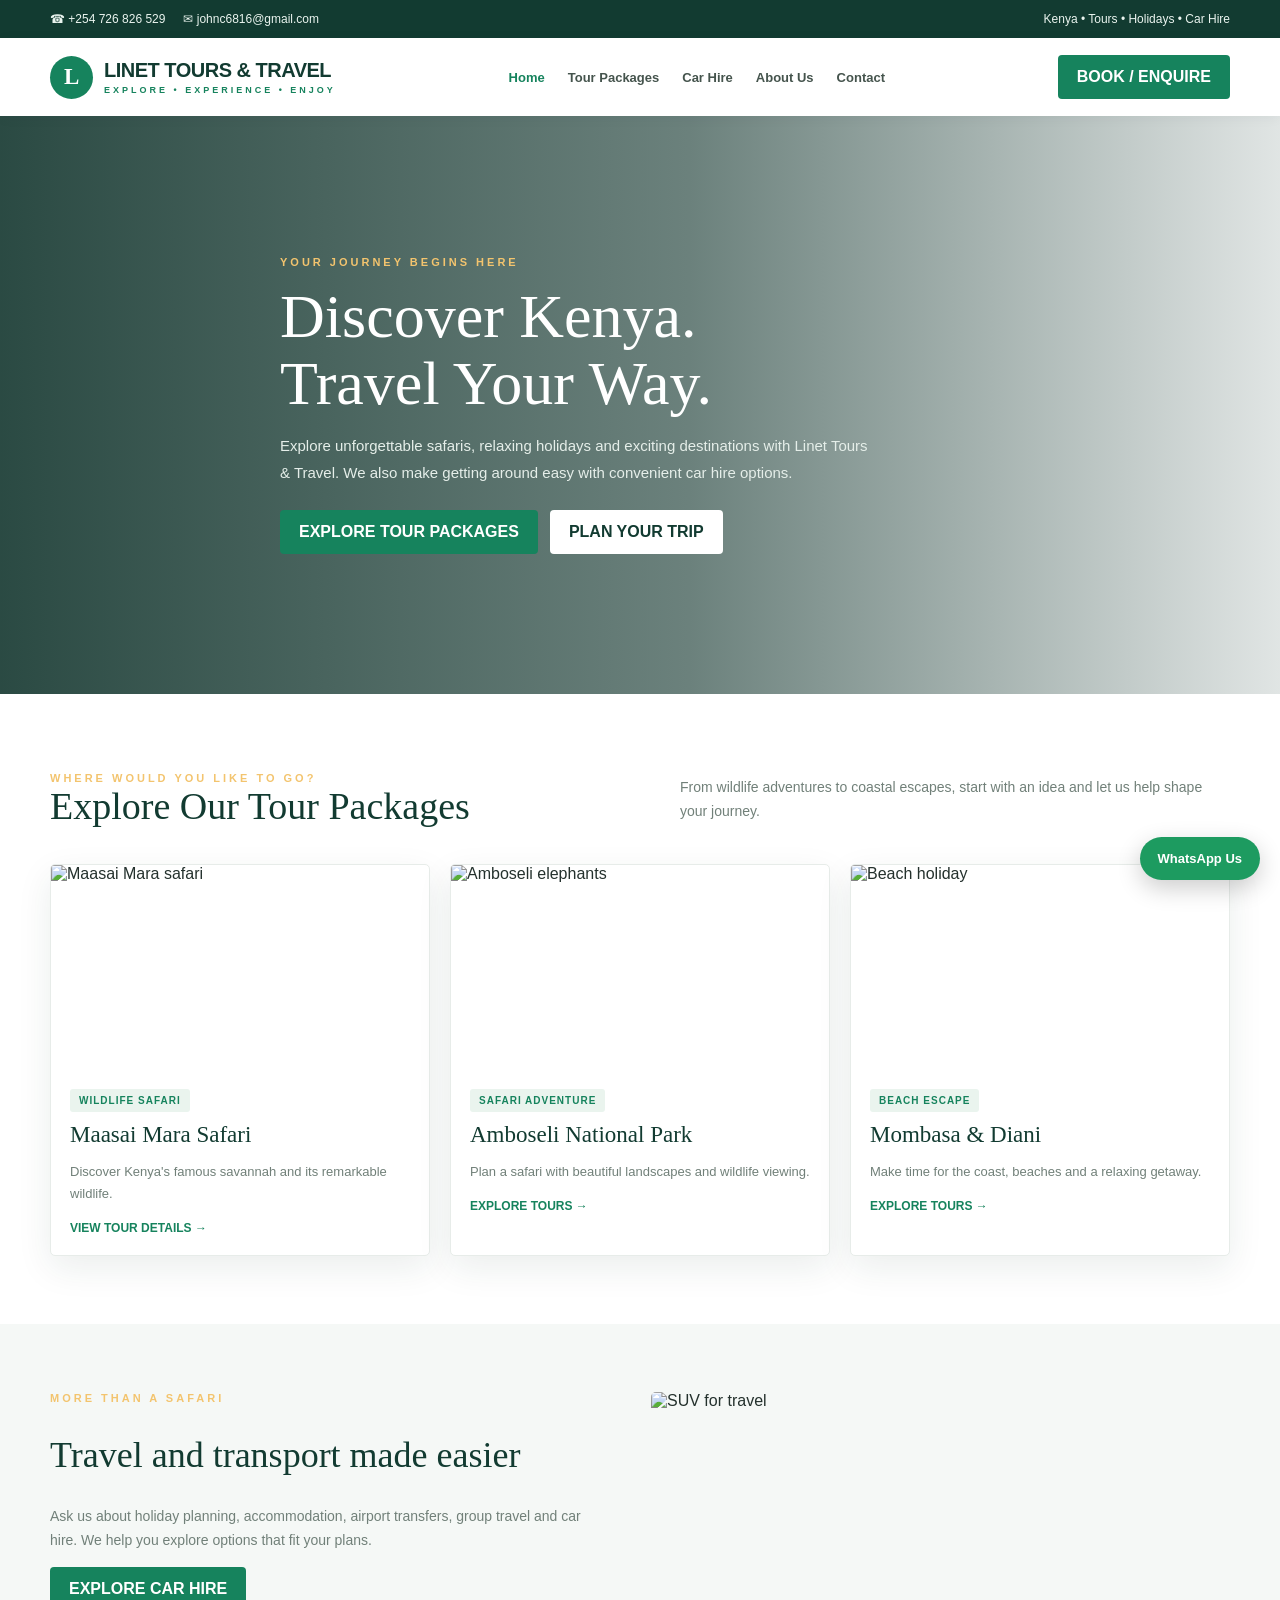
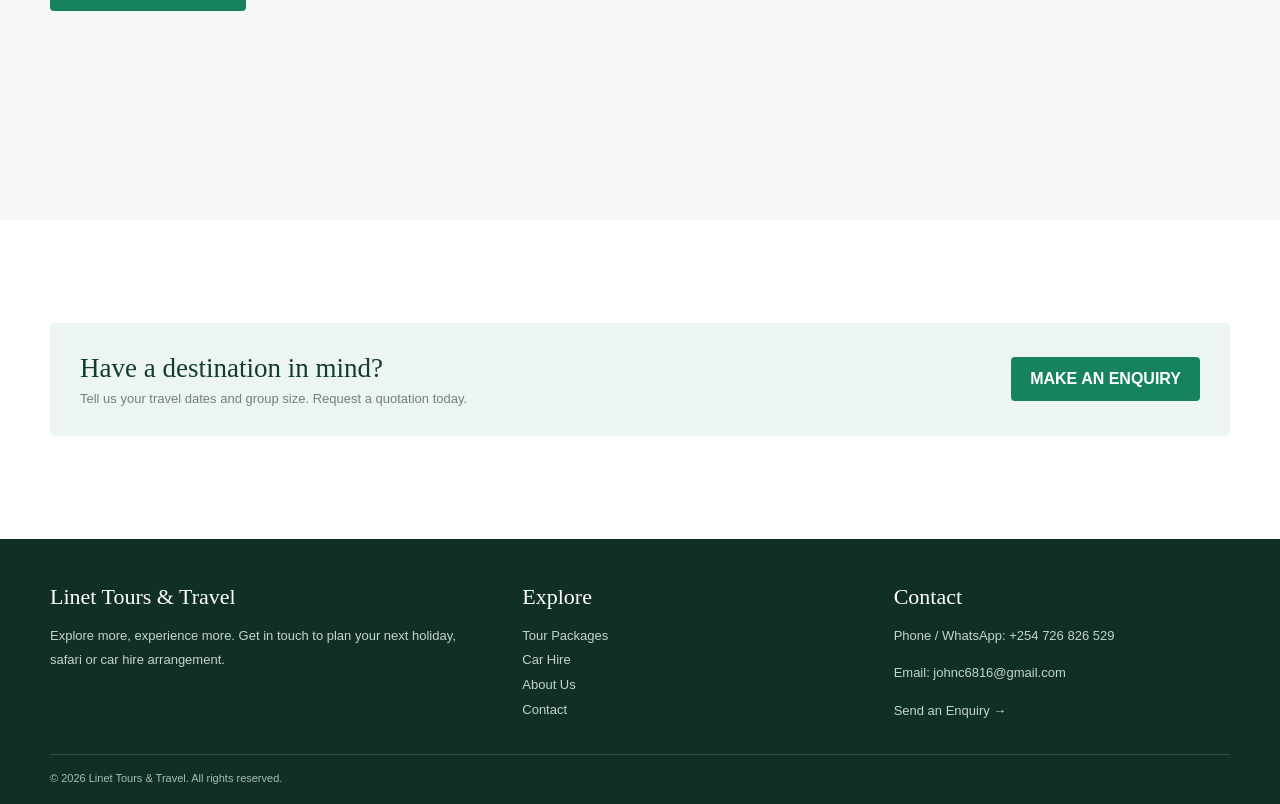
==== index.html @ 682acbaa "Upload" ====
<!doctype html><html lang="en"><head><meta charset="utf-8"><meta name="viewport" content="width=device-width,initial-scale=1"><meta name="description" content="Home | Linet Tours & Travel"><title>Home | Linet Tours & Travel</title><link rel="stylesheet" href="styles.css"></head><body>
<div class="topbar"><div class="wrap topinner"><div><span>☎ +254 726 826 529</span><span>✉ johnc6816@gmail.com</span></div><div>Kenya • Tours • Holidays • Car Hire</div></div></div>
<header><div class="wrap nav"><a class="brand" href="index.html"><span class="logo">L</span><span>LINET TOURS & TRAVEL<small>EXPLORE • EXPERIENCE • ENJOY</small></span></a>
<nav class="links"><a class="active" href="index.html">Home</a><a class="" href="tours.html">Tour Packages</a><a class="" href="car-hire.html">Car Hire</a><a class="" href="about.html">About Us</a><a class="" href="contact.html">Contact</a></nav>
<a class="navbtn" href="contact.html#booking">BOOK / ENQUIRE</a><button class="menu" aria-label="Open menu">☰</button></div></header>
<main><section class="hero"><div class="wrap hero-content"><div class="eyebrow">Your journey begins here</div><h1>Discover Kenya.<br>Travel Your Way.</h1><p>Explore unforgettable safaris, relaxing holidays and exciting destinations with Linet Tours & Travel. We also make getting around easy with convenient car hire options.</p><div class="hero-actions"><a class="btn" href="tours.html">EXPLORE TOUR PACKAGES</a><a class="btn alt" href="contact.html#booking">PLAN YOUR TRIP</a></div></div></section>
<section><div class="wrap"><div class="section-head"><div><div class="eyebrow">Where would you like to go?</div><h2>Explore Our Tour Packages</h2></div><p>From wildlife adventures to coastal escapes, start with an idea and let us help shape your journey.</p></div><div class="grid3">
<article class="card"><img src="https://images.unsplash.com/photo-1516426122078-c23e76319801?auto=format&fit=crop&w=900&q=80" alt="Maasai Mara safari"><div class="cardbody"><span class="smalltag">Wildlife safari</span><h3>Maasai Mara Safari</h3><p>Discover Kenya's famous savannah and its remarkable wildlife.</p><a class="read" href="masai-mara.html">VIEW TOUR DETAILS →</a></div></article>
<article class="card"><img src="https://images.unsplash.com/photo-1549366021-9f761d450615?auto=format&fit=crop&w=900&q=80" alt="Amboseli elephants"><div class="cardbody"><span class="smalltag">Safari adventure</span><h3>Amboseli National Park</h3><p>Plan a safari with beautiful landscapes and wildlife viewing.</p><a class="read" href="tours.html">EXPLORE TOURS →</a></div></article>
<article class="card"><img src="https://images.unsplash.com/photo-1518837695005-2083093ee35b?auto=format&fit=crop&w=900&q=80" alt="Beach holiday"><div class="cardbody"><span class="smalltag">Beach escape</span><h3>Mombasa & Diani</h3><p>Make time for the coast, beaches and a relaxing getaway.</p><a class="read" href="tours.html">EXPLORE TOURS →</a></div></article></div></div></section>
<section style="background:#f5f8f6"><div class="wrap grid2"><div><div class="eyebrow">More than a safari</div><h2 style="font:500 36px Georgia;color:#123b31">Travel and transport made easier</h2><p class="muted">Ask us about holiday planning, accommodation, airport transfers, group travel and car hire. We help you explore options that fit your plans.</p><a class="btn" href="car-hire.html">EXPLORE CAR HIRE</a></div><img class="feature" src="https://images.unsplash.com/photo-1519641471654-76ce0107ad1b?auto=format&fit=crop&w=1000&q=80" alt="SUV for travel"></div></section>
<section><div class="wrap"><div class="cta"><div><h2>Have a destination in mind?</h2><p>Tell us your travel dates and group size. Request a quotation today.</p></div><a class="btn" href="contact.html#booking">MAKE AN ENQUIRY</a></div></div></section></main>
<footer><div class="wrap"><div class="footgrid"><div><h3>Linet Tours & Travel</h3><p>Explore more, experience more. Get in touch to plan your next holiday, safari or car hire arrangement.</p></div><div><h3>Explore</h3><a href="tours.html">Tour Packages</a><a href="car-hire.html">Car Hire</a><a href="about.html">About Us</a><a href="contact.html">Contact</a></div><div><h3>Contact</h3><p>Phone / WhatsApp: +254 726 826 529</p><p>Email: johnc6816@gmail.com</p><a href="contact.html#booking">Send an Enquiry →</a></div></div><div class="copyright">© <span data-year></span> Linet Tours & Travel. All rights reserved.</div></div></footer><a class="whatsapp" href="https://wa.me/254726826529" target="_blank" rel="noopener">WhatsApp Us</a><script src="script.js"></script></body></html>
---- styles.css ----
:root{--green:#16835d;--deep:#123b31;--gold:#e8a83e;--ink:#24312d;--muted:#718079;--line:#e7ece9;--soft:#f5f8f6;--shadow:0 12px 35px #19392b16}
*{box-sizing:border-box}html{scroll-behavior:smooth}body{margin:0;color:var(--ink);font-family:Arial,Helvetica,sans-serif;background:#fff}a{color:inherit;text-decoration:none}button,input,select,textarea{font:inherit}.wrap{width:min(1180px,94%);margin:auto}
.topbar{background:#123b31;color:#eaf4ef;font-size:12px}.topinner{min-height:38px;display:flex;align-items:center;justify-content:space-between;gap:16px;flex-wrap:wrap}.topinner span{margin-right:18px}
header{background:#fff;position:sticky;top:0;z-index:30;box-shadow:0 2px 12px #102b3f0c}.nav{height:78px;display:flex;align-items:center;justify-content:space-between;gap:22px}.brand{display:flex;align-items:center;gap:11px;font-size:20px;font-weight:900;color:var(--deep);letter-spacing:-.5px}.logo{width:43px;height:43px;border-radius:50%;display:grid;place-items:center;background:var(--green);color:#fff;font-family:Georgia,serif;font-size:23px}.brand small{display:block;font-size:9px;letter-spacing:3px;color:var(--green);margin-top:3px}.links{display:flex;align-items:center;gap:23px;font-size:13px;font-weight:700;color:#45544d}.links a:hover,.links a.active{color:var(--green)}.navbtn,.btn{background:var(--green);color:white;border:0;border-radius:4px;padding:13px 19px;font-weight:800;display:inline-block;cursor:pointer}.menu{display:none;background:none;border:0;font-size:26px;color:var(--deep)}
.hero{min-height:430px;background:linear-gradient(90deg,#0c3028df 0%,#0c30289b 54%,#0c302820 100%),url('https://images.unsplash.com/photo-1516426122078-c23e76319801?auto=format&fit=crop&w=2000&q=85') center/cover;display:flex;align-items:center;color:white}.hero-content{padding:72px 0;max-width:720px}.eyebrow{font-size:11px;letter-spacing:3px;text-transform:uppercase;color:#f3c46e;font-weight:800}.hero h1{font:500 clamp(38px,5vw,62px)/1.08 Georgia,serif;margin:15px 0}.hero p{max-width:590px;line-height:1.8;color:#e5eee9;font-size:15px}.hero-actions{display:flex;gap:12px;flex-wrap:wrap;margin-top:24px}.btn.alt{background:#fff;color:var(--deep)}.subhero{padding:48px 0;background:linear-gradient(90deg,#0c3028df,#0c302880),url('https://images.unsplash.com/photo-1516426122078-c23e76319801?auto=format&fit=crop&w=1800&q=80') center/cover;color:white}.subhero h1{font:500 clamp(34px,4vw,49px) Georgia;margin:9px 0}.crumb{font-size:12px;color:#dcebe4}.crumb a{color:#f4c46d}
section{padding:68px 0}.section-head{display:flex;align-items:end;justify-content:space-between;gap:20px;margin-bottom:26px}.section-head h2,.content h2{font:500 clamp(28px,3vw,38px) Georgia;color:var(--deep);margin:0 0 10px}.section-head p,.muted{color:var(--muted);font-size:14px;line-height:1.7;max-width:550px}.grid3{display:grid;grid-template-columns:repeat(3,1fr);gap:20px}.grid2{display:grid;grid-template-columns:repeat(2,1fr);gap:22px}.card{border:1px solid var(--line);border-radius:5px;overflow:hidden;background:white;box-shadow:var(--shadow)}.card img{width:100%;height:205px;object-fit:cover;display:block}.cardbody{padding:19px}.card h3{font:500 23px Georgia;color:var(--deep);margin:0 0 8px}.card p{font-size:13px;color:var(--muted);line-height:1.7}.smalltag{display:inline-block;background:#eaf4ee;color:var(--green);padding:6px 9px;border-radius:3px;font-size:10px;font-weight:800;text-transform:uppercase;letter-spacing:1px;margin-bottom:10px}.read{font-size:12px;color:var(--green);font-weight:800}
.content{max-width:850px}.content p{font-size:14px;line-height:1.85;color:#5e6c65}.content h3{font:500 22px Georgia;color:var(--deep);margin:26px 0 8px}.feature{width:100%;height:360px;object-fit:cover;border-radius:5px}.facts{display:grid;grid-template-columns:repeat(3,1fr);gap:12px;margin:20px 0}.fact{background:var(--soft);padding:16px}.fact b{display:block;color:var(--deep);font-size:13px;margin-bottom:6px}.fact span{font-size:12px;color:var(--muted)}
.bookingbox{padding:24px;background:#f6f9f7;border:1px solid var(--line);border-radius:5px}.bookingbox h2{font:500 26px Georgia;color:var(--deep);margin:0 0 8px}.field{margin:13px 0}.field label{display:block;font-size:11px;font-weight:800;color:#53635b;margin-bottom:7px}.field input,.field select,.field textarea{width:100%;border:1px solid #dfe7e2;border-radius:4px;padding:12px;background:#fff;outline:none;font-size:13px}.field textarea{min-height:110px;resize:vertical}.submit{width:100%;padding:14px;border:0;border-radius:4px;background:var(--green);color:#fff;font-weight:800;cursor:pointer}
table{width:100%;border-collapse:collapse;font-size:13px;margin:18px 0}th{background:var(--deep);color:white;text-align:left;padding:13px}td{padding:13px;border-bottom:1px solid var(--line)}tr:nth-child(even) td{background:#f8faf9}
.itinerary{border-left:2px solid #d9e8df;margin:20px 0 0 8px;padding-left:23px}.day{position:relative;margin:0 0 24px}.day:before{content:"";position:absolute;left:-30px;top:4px;width:12px;height:12px;background:var(--green);border:3px solid #e5f1ea;border-radius:50%}.day h3{margin:0 0 7px}.day p{margin:0}
.gallery{display:grid;grid-template-columns:repeat(3,1fr);gap:12px}.gallery img{width:100%;height:190px;object-fit:cover;border-radius:4px}.checklist{padding-left:18px;color:#5e6c65;font-size:13px;line-height:2}
.cta{background:#edf5f0;padding:30px;border-radius:5px;display:flex;align-items:center;justify-content:space-between;gap:20px;margin:35px 0}.cta h2{font:500 27px Georgia;color:var(--deep);margin:0 0 7px}.cta p{margin:0;color:var(--muted);font-size:13px}
footer{background:#102f27;color:#e5eee9;padding:45px 0 20px}.footgrid{display:grid;grid-template-columns:1.3fr 1fr 1fr;gap:35px}.footgrid h3{font:500 22px Georgia;margin:0 0 14px;color:white}.footgrid p,.footgrid a{font-size:13px;line-height:1.9;color:#c4d4cb}.footgrid a{display:block}.copyright{border-top:1px solid #ffffff22;margin-top:30px;padding-top:17px;color:#a9beb3;font-size:11px}.whatsapp{position:fixed;right:20px;bottom:20px;z-index:40;background:#1d9b60;color:white;border-radius:50px;padding:14px 18px;font-size:13px;font-weight:800;box-shadow:0 8px 24px #0003}
@media(max-width:900px){.links{display:none;position:absolute;top:78px;left:0;right:0;background:white;padding:20px 4%;flex-direction:column;align-items:flex-start;box-shadow:0 10px 20px #0001}.menu{display:block}.navbtn{margin-left:auto}.grid3{grid-template-columns:repeat(2,1fr)}}
@media(max-width:600px){.topinner{padding:8px 0}.topinner span{margin-right:8px}.nav{height:68px}.brand{font-size:15px}.logo{width:37px;height:37px}.navbtn{padding:11px 12px;font-size:11px}.hero{min-height:360px}.hero-content{padding:55px 0}.grid3,.grid2,.facts,.footgrid{grid-template-columns:1fr}.feature{height:230px}.gallery{grid-template-columns:1fr 1fr}.gallery img{height:125px}.cta{display:block}.cta .btn{margin-top:16px}}
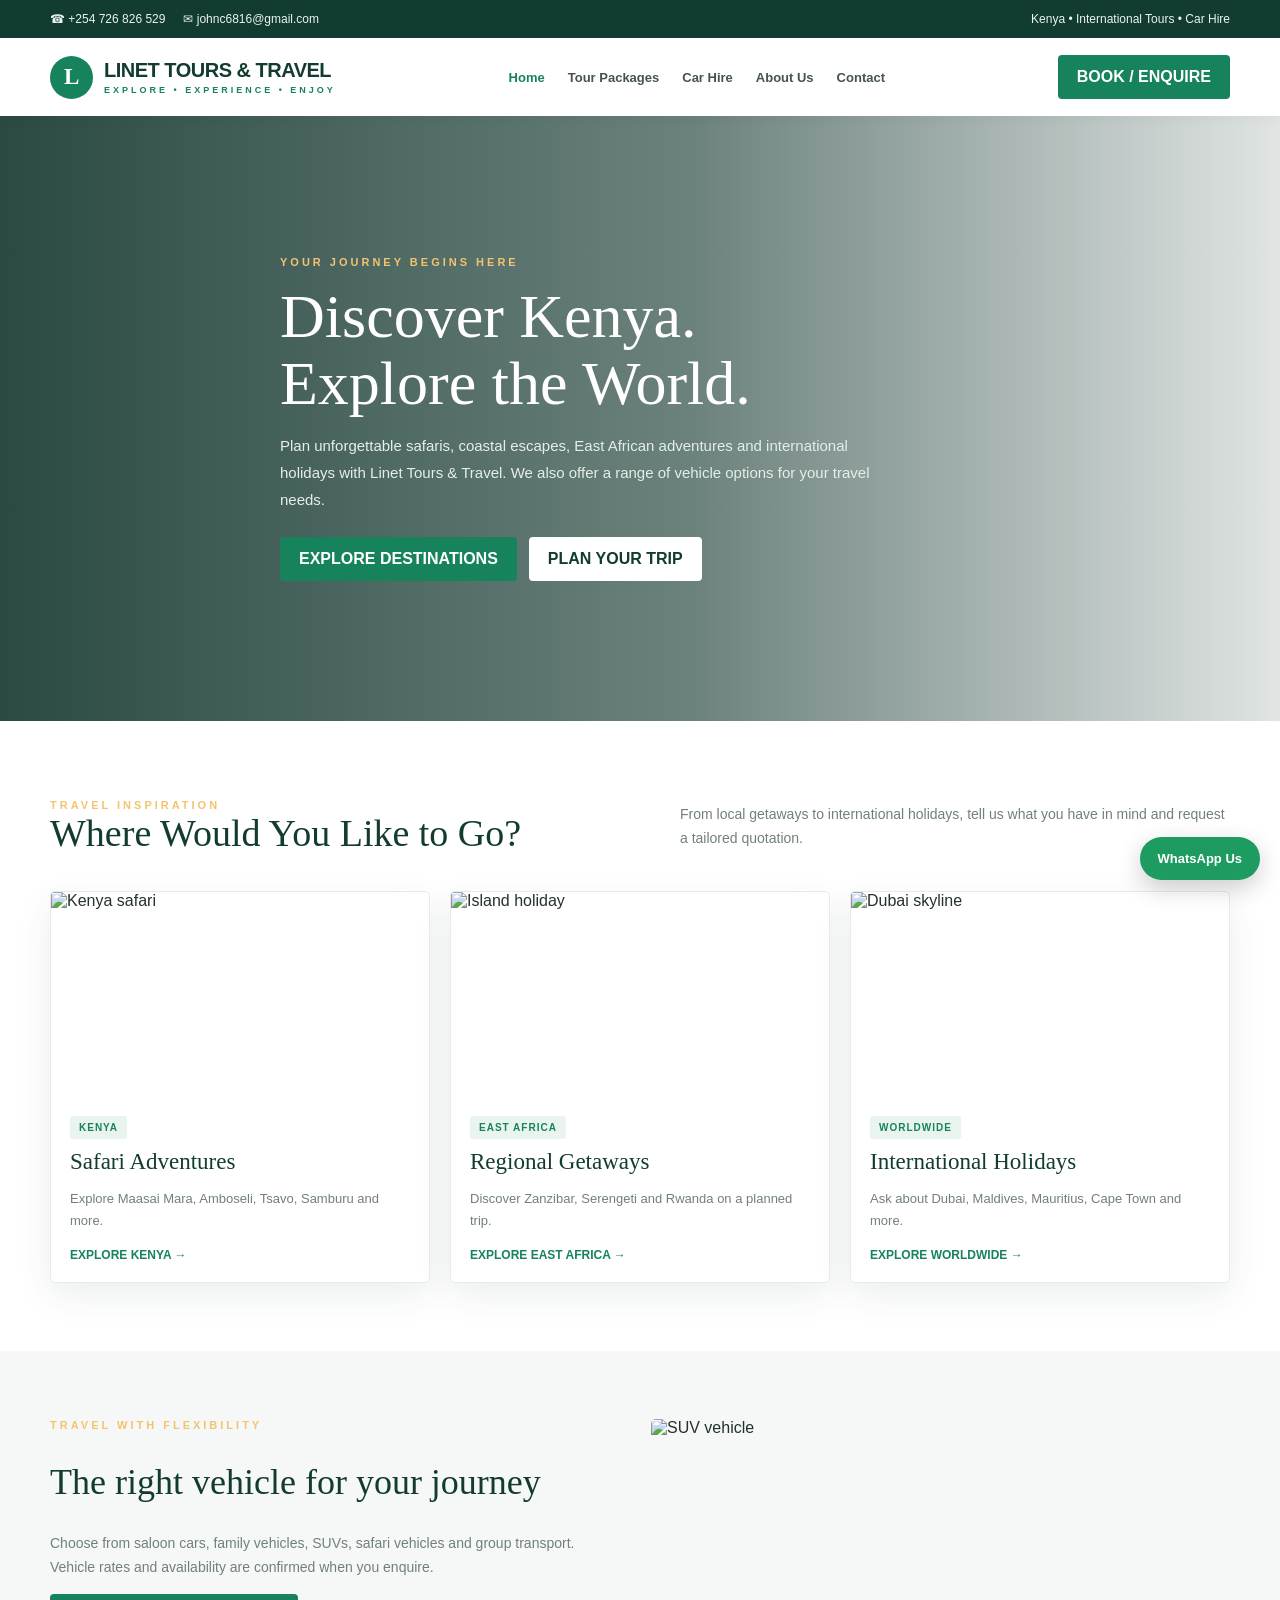
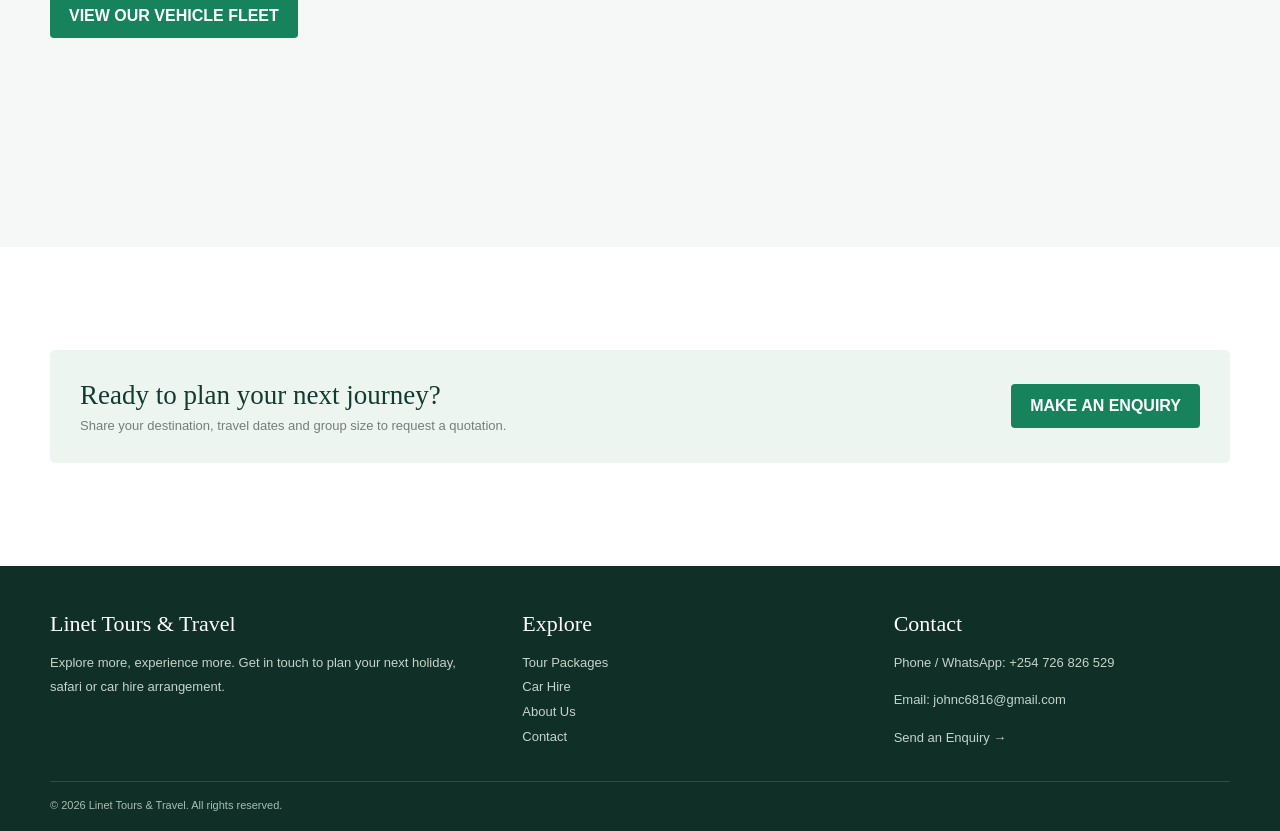
==== commit f02f0281: "Update index.html" ====
--- a/index.html
+++ b/index.html
@@ -1,13 +1,12 @@
-<!doctype html><html lang="en"><head><meta charset="utf-8"><meta name="viewport" content="width=device-width,initial-scale=1"><meta name="description" content="Home | Linet Tours & Travel"><title>Home | Linet Tours & Travel</title><link rel="stylesheet" href="styles.css"></head><body>
-<div class="topbar"><div class="wrap topinner"><div><span>☎ +254 726 826 529</span><span>✉ johnc6816@gmail.com</span></div><div>Kenya • Tours • Holidays • Car Hire</div></div></div>
-<header><div class="wrap nav"><a class="brand" href="index.html"><span class="logo">L</span><span>LINET TOURS & TRAVEL<small>EXPLORE • EXPERIENCE • ENJOY</small></span></a>
-<nav class="links"><a class="active" href="index.html">Home</a><a class="" href="tours.html">Tour Packages</a><a class="" href="car-hire.html">Car Hire</a><a class="" href="about.html">About Us</a><a class="" href="contact.html">Contact</a></nav>
-<a class="navbtn" href="contact.html#booking">BOOK / ENQUIRE</a><button class="menu" aria-label="Open menu">☰</button></div></header>
-<main><section class="hero"><div class="wrap hero-content"><div class="eyebrow">Your journey begins here</div><h1>Discover Kenya.<br>Travel Your Way.</h1><p>Explore unforgettable safaris, relaxing holidays and exciting destinations with Linet Tours & Travel. We also make getting around easy with convenient car hire options.</p><div class="hero-actions"><a class="btn" href="tours.html">EXPLORE TOUR PACKAGES</a><a class="btn alt" href="contact.html#booking">PLAN YOUR TRIP</a></div></div></section>
-<section><div class="wrap"><div class="section-head"><div><div class="eyebrow">Where would you like to go?</div><h2>Explore Our Tour Packages</h2></div><p>From wildlife adventures to coastal escapes, start with an idea and let us help shape your journey.</p></div><div class="grid3">
-<article class="card"><img src="https://images.unsplash.com/photo-1516426122078-c23e76319801?auto=format&fit=crop&w=900&q=80" alt="Maasai Mara safari"><div class="cardbody"><span class="smalltag">Wildlife safari</span><h3>Maasai Mara Safari</h3><p>Discover Kenya's famous savannah and its remarkable wildlife.</p><a class="read" href="masai-mara.html">VIEW TOUR DETAILS →</a></div></article>
-<article class="card"><img src="https://images.unsplash.com/photo-1549366021-9f761d450615?auto=format&fit=crop&w=900&q=80" alt="Amboseli elephants"><div class="cardbody"><span class="smalltag">Safari adventure</span><h3>Amboseli National Park</h3><p>Plan a safari with beautiful landscapes and wildlife viewing.</p><a class="read" href="tours.html">EXPLORE TOURS →</a></div></article>
-<article class="card"><img src="https://images.unsplash.com/photo-1518837695005-2083093ee35b?auto=format&fit=crop&w=900&q=80" alt="Beach holiday"><div class="cardbody"><span class="smalltag">Beach escape</span><h3>Mombasa & Diani</h3><p>Make time for the coast, beaches and a relaxing getaway.</p><a class="read" href="tours.html">EXPLORE TOURS →</a></div></article></div></div></section>
-<section style="background:#f5f8f6"><div class="wrap grid2"><div><div class="eyebrow">More than a safari</div><h2 style="font:500 36px Georgia;color:#123b31">Travel and transport made easier</h2><p class="muted">Ask us about holiday planning, accommodation, airport transfers, group travel and car hire. We help you explore options that fit your plans.</p><a class="btn" href="car-hire.html">EXPLORE CAR HIRE</a></div><img class="feature" src="https://images.unsplash.com/photo-1519641471654-76ce0107ad1b?auto=format&fit=crop&w=1000&q=80" alt="SUV for travel"></div></section>
-<section><div class="wrap"><div class="cta"><div><h2>Have a destination in mind?</h2><p>Tell us your travel dates and group size. Request a quotation today.</p></div><a class="btn" href="contact.html#booking">MAKE AN ENQUIRY</a></div></div></section></main>
-<footer><div class="wrap"><div class="footgrid"><div><h3>Linet Tours & Travel</h3><p>Explore more, experience more. Get in touch to plan your next holiday, safari or car hire arrangement.</p></div><div><h3>Explore</h3><a href="tours.html">Tour Packages</a><a href="car-hire.html">Car Hire</a><a href="about.html">About Us</a><a href="contact.html">Contact</a></div><div><h3>Contact</h3><p>Phone / WhatsApp: +254 726 826 529</p><p>Email: johnc6816@gmail.com</p><a href="contact.html#booking">Send an Enquiry →</a></div></div><div class="copyright">© <span data-year></span> Linet Tours & Travel. All rights reserved.</div></div></footer><a class="whatsapp" href="https://wa.me/254726826529" target="_blank" rel="noopener">WhatsApp Us</a><script src="script.js"></script></body></html>+<!doctype html><html lang="en"><head><meta charset="utf-8"><meta name="viewport" content="width=device-width,initial-scale=1"><meta name="description" content="Linet Tours & Travel — Kenya, East Africa and international holidays, plus car hire."><title>Home | Linet Tours & Travel</title><link rel="stylesheet" href="styles.css"></head><body>
+<div class="topbar"><div class="wrap topinner"><div><span>☎ +254 726 826 529</span><span>✉ johnc6816@gmail.com</span></div><div>Kenya • International Tours • Car Hire</div></div></div>
+<header><div class="wrap nav"><a class="brand" href="index.html"><span class="logo">L</span><span>LINET TOURS & TRAVEL<small>EXPLORE • EXPERIENCE • ENJOY</small></span></a><nav class="links"><a class="active" href="index.html">Home</a><a href="tours.html">Tour Packages</a><a href="car-hire.html">Car Hire</a><a href="about.html">About Us</a><a href="contact.html">Contact</a></nav><a class="navbtn" href="contact.html#booking">BOOK / ENQUIRE</a><button class="menu" aria-label="Open menu">☰</button></div></header>
+<main><section class="hero"><div class="wrap hero-content"><div class="eyebrow">Your journey begins here</div><h1>Discover Kenya.<br>Explore the World.</h1><p>Plan unforgettable safaris, coastal escapes, East African adventures and international holidays with Linet Tours & Travel. We also offer a range of vehicle options for your travel needs.</p><div class="hero-actions"><a class="btn" href="tours.html">EXPLORE DESTINATIONS</a><a class="btn alt" href="contact.html#booking">PLAN YOUR TRIP</a></div></div></section>
+<section><div class="wrap"><div class="section-head"><div><div class="eyebrow">Travel inspiration</div><h2>Where Would You Like to Go?</h2></div><p>From local getaways to international holidays, tell us what you have in mind and request a tailored quotation.</p></div><div class="grid3">
+<article class="card"><img src="https://images.unsplash.com/photo-1516426122078-c23e76319801?auto=format&fit=crop&w=900&q=80" alt="Kenya safari"><div class="cardbody"><span class="smalltag">Kenya</span><h3>Safari Adventures</h3><p>Explore Maasai Mara, Amboseli, Tsavo, Samburu and more.</p><a class="read" href="tours.html">EXPLORE KENYA →</a></div></article>
+<article class="card"><img src="https://images.unsplash.com/photo-1500530855697-b586d89ba3ee?auto=format&fit=crop&w=900&q=80" alt="Island holiday"><div class="cardbody"><span class="smalltag">East Africa</span><h3>Regional Getaways</h3><p>Discover Zanzibar, Serengeti and Rwanda on a planned trip.</p><a class="read" href="tours.html">EXPLORE EAST AFRICA →</a></div></article>
+<article class="card"><img src="https://images.unsplash.com/photo-1512453979798-5ea266f8880c?auto=format&fit=crop&w=900&q=80" alt="Dubai skyline"><div class="cardbody"><span class="smalltag">Worldwide</span><h3>International Holidays</h3><p>Ask about Dubai, Maldives, Mauritius, Cape Town and more.</p><a class="read" href="tours.html">EXPLORE WORLDWIDE →</a></div></article>
+</div></div></section>
+<section style="background:#f5f8f6"><div class="wrap grid2"><div><div class="eyebrow">Travel with flexibility</div><h2 style="font:500 36px Georgia;color:#123b31">The right vehicle for your journey</h2><p class="muted">Choose from saloon cars, family vehicles, SUVs, safari vehicles and group transport. Vehicle rates and availability are confirmed when you enquire.</p><a class="btn" href="car-hire.html">VIEW OUR VEHICLE FLEET</a></div><img class="feature" src="https://images.unsplash.com/photo-1519641471654-76ce0107ad1b?auto=format&fit=crop&w=1000&q=80" alt="SUV vehicle"></div></section>
+<section><div class="wrap"><div class="cta"><div><h2>Ready to plan your next journey?</h2><p>Share your destination, travel dates and group size to request a quotation.</p></div><a class="btn" href="contact.html#booking">MAKE AN ENQUIRY</a></div></div></section></main>
+<footer><div class="wrap"><div class="footgrid"><div><h3>Linet Tours & Travel</h3><p>Explore more, experience more. Get in touch to plan your next holiday, safari or car hire arrangement.</p></div><div><h3>Explore</h3><a href="tours.html">Tour Packages</a><a href="car-hire.html">Car Hire</a><a href="about.html">About Us</a><a href="contact.html">Contact</a></div><div><h3>Contact</h3><p>Phone / WhatsApp: +254 726 826 529</p><p>Email: johnc6816@gmail.com</p><a href="contact.html#booking">Send an Enquiry →</a></div></div><div class="copyright">© <span data-year></span> Linet Tours & Travel. All rights reserved.</div></div></footer><a class="whatsapp" href="https://wa.me/254726826529" target="_blank" rel="noopener">WhatsApp Us</a><script src="script.js"></script></body></html>
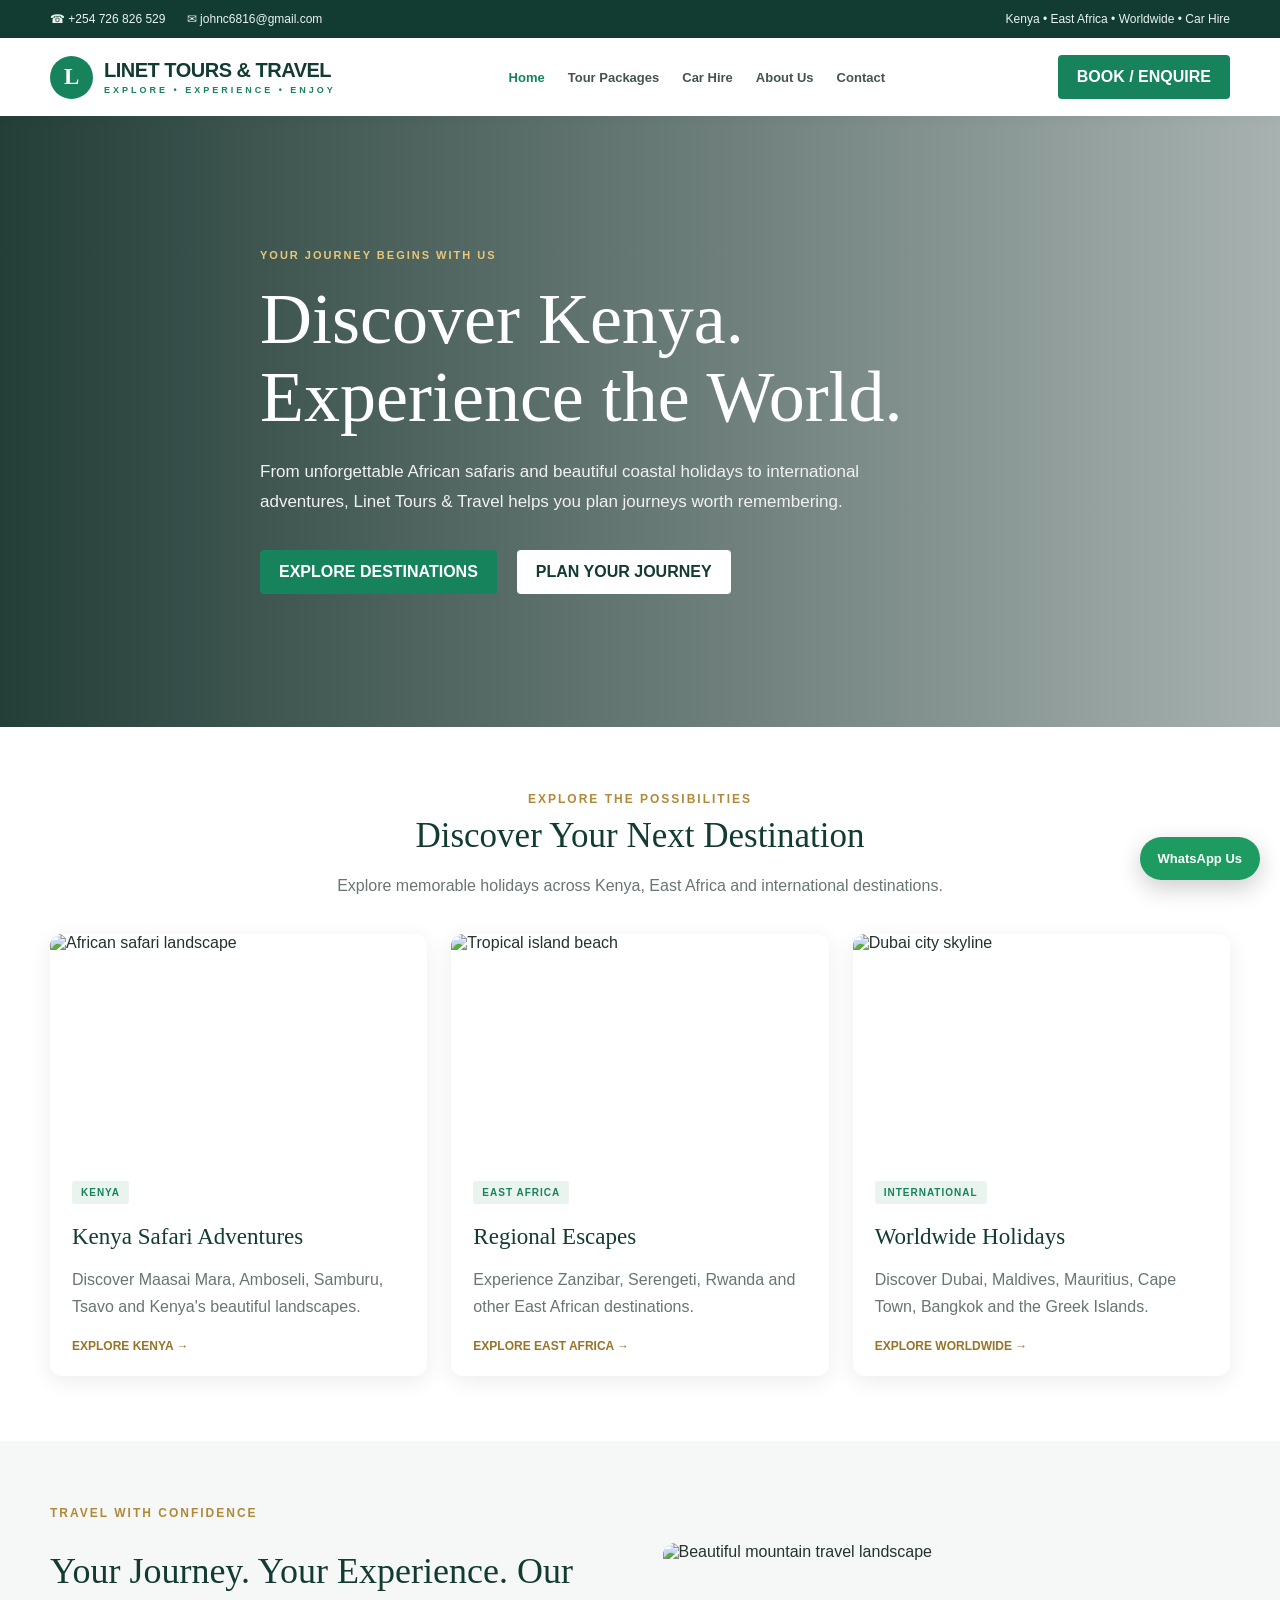
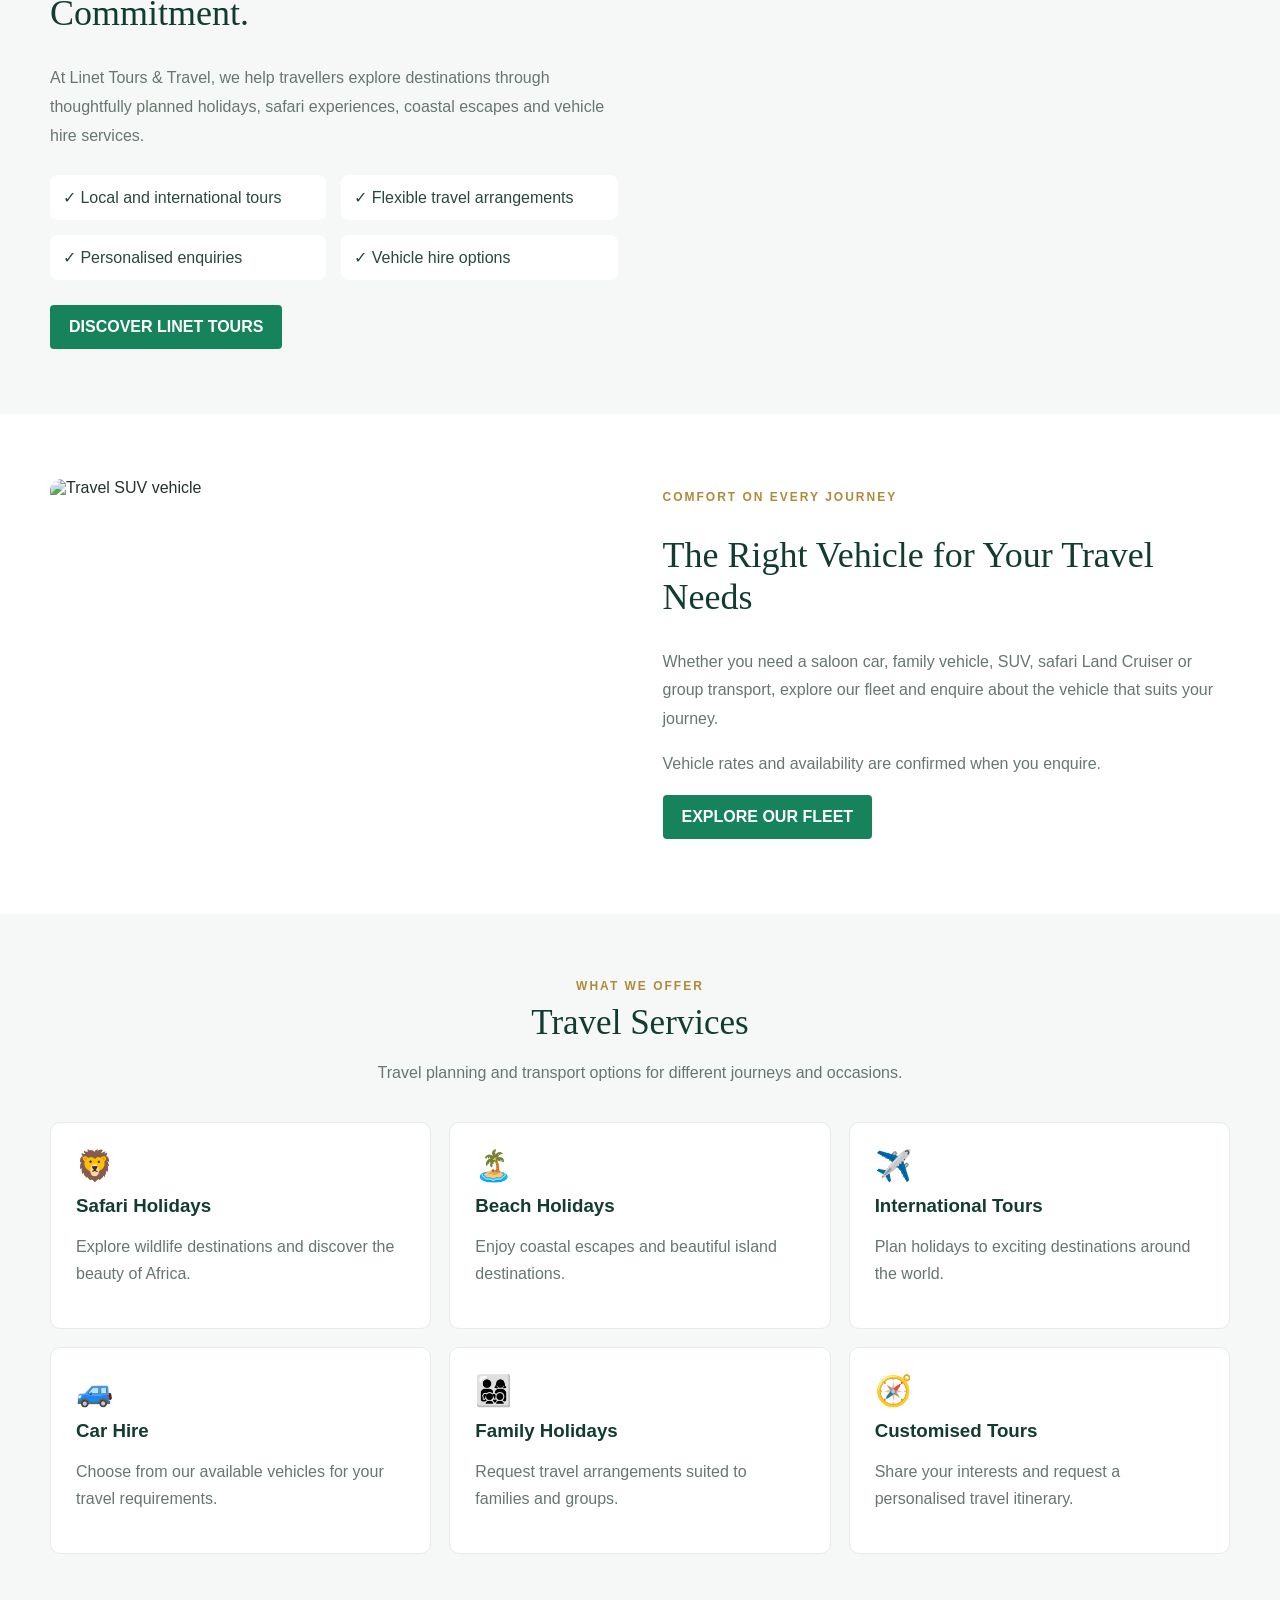
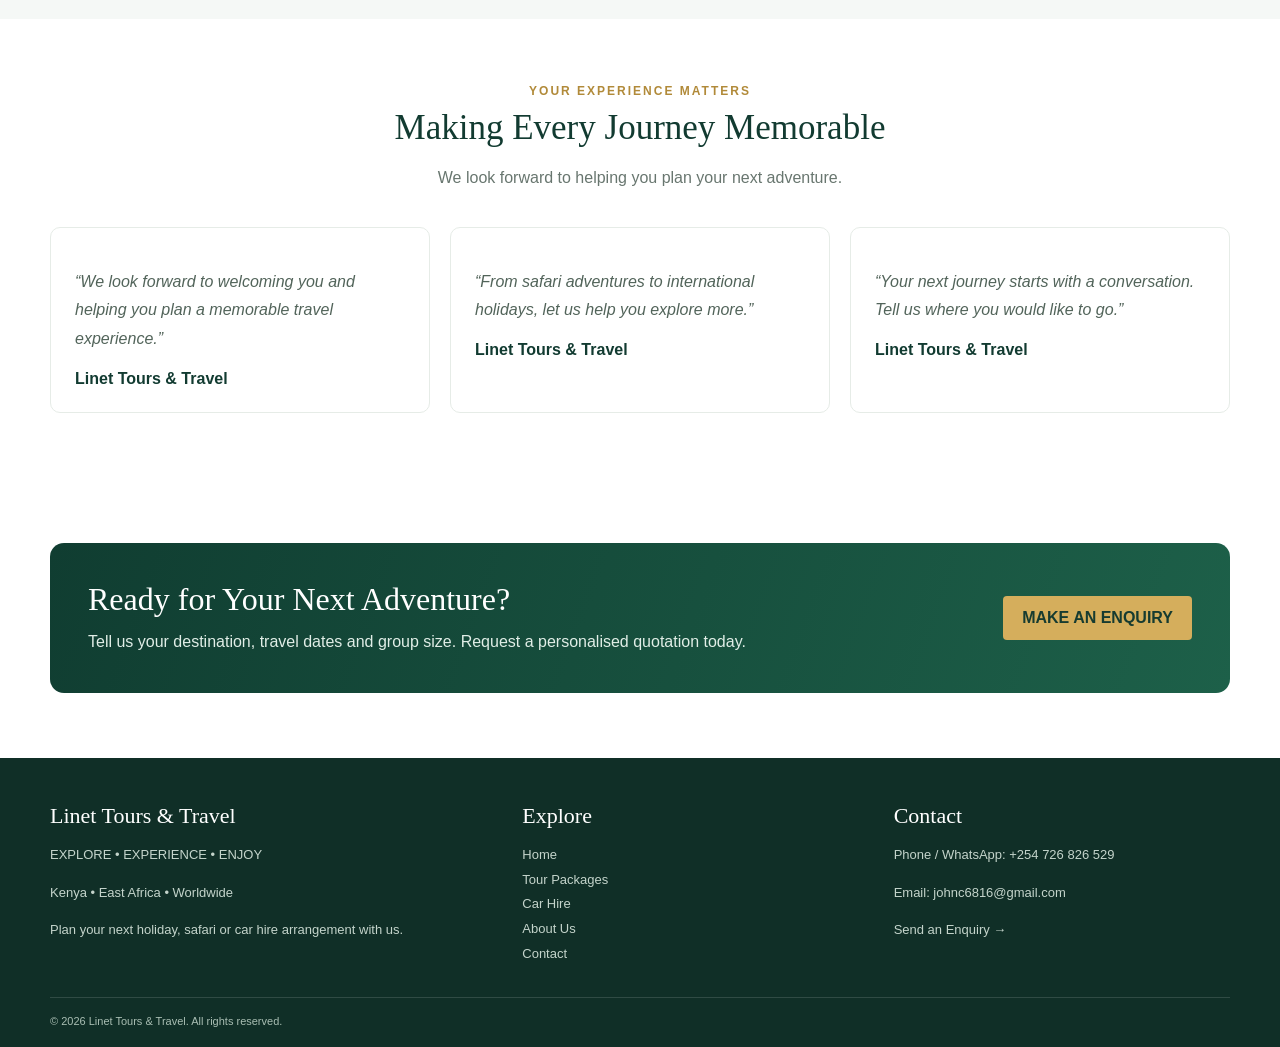
==== commit b508060d: "Update index.html" ====
--- a/index.html
+++ b/index.html
@@ -1,12 +1,350 @@
-<!doctype html><html lang="en"><head><meta charset="utf-8"><meta name="viewport" content="width=device-width,initial-scale=1"><meta name="description" content="Linet Tours & Travel — Kenya, East Africa and international holidays, plus car hire."><title>Home | Linet Tours & Travel</title><link rel="stylesheet" href="styles.css"></head><body>
-<div class="topbar"><div class="wrap topinner"><div><span>☎ +254 726 826 529</span><span>✉ johnc6816@gmail.com</span></div><div>Kenya • International Tours • Car Hire</div></div></div>
-<header><div class="wrap nav"><a class="brand" href="index.html"><span class="logo">L</span><span>LINET TOURS & TRAVEL<small>EXPLORE • EXPERIENCE • ENJOY</small></span></a><nav class="links"><a class="active" href="index.html">Home</a><a href="tours.html">Tour Packages</a><a href="car-hire.html">Car Hire</a><a href="about.html">About Us</a><a href="contact.html">Contact</a></nav><a class="navbtn" href="contact.html#booking">BOOK / ENQUIRE</a><button class="menu" aria-label="Open menu">☰</button></div></header>
-<main><section class="hero"><div class="wrap hero-content"><div class="eyebrow">Your journey begins here</div><h1>Discover Kenya.<br>Explore the World.</h1><p>Plan unforgettable safaris, coastal escapes, East African adventures and international holidays with Linet Tours & Travel. We also offer a range of vehicle options for your travel needs.</p><div class="hero-actions"><a class="btn" href="tours.html">EXPLORE DESTINATIONS</a><a class="btn alt" href="contact.html#booking">PLAN YOUR TRIP</a></div></div></section>
-<section><div class="wrap"><div class="section-head"><div><div class="eyebrow">Travel inspiration</div><h2>Where Would You Like to Go?</h2></div><p>From local getaways to international holidays, tell us what you have in mind and request a tailored quotation.</p></div><div class="grid3">
-<article class="card"><img src="https://images.unsplash.com/photo-1516426122078-c23e76319801?auto=format&fit=crop&w=900&q=80" alt="Kenya safari"><div class="cardbody"><span class="smalltag">Kenya</span><h3>Safari Adventures</h3><p>Explore Maasai Mara, Amboseli, Tsavo, Samburu and more.</p><a class="read" href="tours.html">EXPLORE KENYA →</a></div></article>
-<article class="card"><img src="https://images.unsplash.com/photo-1500530855697-b586d89ba3ee?auto=format&fit=crop&w=900&q=80" alt="Island holiday"><div class="cardbody"><span class="smalltag">East Africa</span><h3>Regional Getaways</h3><p>Discover Zanzibar, Serengeti and Rwanda on a planned trip.</p><a class="read" href="tours.html">EXPLORE EAST AFRICA →</a></div></article>
-<article class="card"><img src="https://images.unsplash.com/photo-1512453979798-5ea266f8880c?auto=format&fit=crop&w=900&q=80" alt="Dubai skyline"><div class="cardbody"><span class="smalltag">Worldwide</span><h3>International Holidays</h3><p>Ask about Dubai, Maldives, Mauritius, Cape Town and more.</p><a class="read" href="tours.html">EXPLORE WORLDWIDE →</a></div></article>
-</div></div></section>
-<section style="background:#f5f8f6"><div class="wrap grid2"><div><div class="eyebrow">Travel with flexibility</div><h2 style="font:500 36px Georgia;color:#123b31">The right vehicle for your journey</h2><p class="muted">Choose from saloon cars, family vehicles, SUVs, safari vehicles and group transport. Vehicle rates and availability are confirmed when you enquire.</p><a class="btn" href="car-hire.html">VIEW OUR VEHICLE FLEET</a></div><img class="feature" src="https://images.unsplash.com/photo-1519641471654-76ce0107ad1b?auto=format&fit=crop&w=1000&q=80" alt="SUV vehicle"></div></section>
-<section><div class="wrap"><div class="cta"><div><h2>Ready to plan your next journey?</h2><p>Share your destination, travel dates and group size to request a quotation.</p></div><a class="btn" href="contact.html#booking">MAKE AN ENQUIRY</a></div></div></section></main>
-<footer><div class="wrap"><div class="footgrid"><div><h3>Linet Tours & Travel</h3><p>Explore more, experience more. Get in touch to plan your next holiday, safari or car hire arrangement.</p></div><div><h3>Explore</h3><a href="tours.html">Tour Packages</a><a href="car-hire.html">Car Hire</a><a href="about.html">About Us</a><a href="contact.html">Contact</a></div><div><h3>Contact</h3><p>Phone / WhatsApp: +254 726 826 529</p><p>Email: johnc6816@gmail.com</p><a href="contact.html#booking">Send an Enquiry →</a></div></div><div class="copyright">© <span data-year></span> Linet Tours & Travel. All rights reserved.</div></div></footer><a class="whatsapp" href="https://wa.me/254726826529" target="_blank" rel="noopener">WhatsApp Us</a><script src="script.js"></script></body></html>
+
+<!doctype html>
+<html lang="en">
+<head>
+<meta charset="utf-8">
+<meta name="viewport" content="width=device-width,initial-scale=1">
+<meta name="description" content="Discover Kenya, East Africa and worldwide holidays with Linet Tours & Travel. Safaris, beach holidays, international tours and car hire.">
+<title>Linet Tours & Travel | Explore Kenya and the World</title>
+<link rel="stylesheet" href="styles.css">
+
+<style>
+/* HOMEPAGE ENHANCEMENTS */
+.home-hero{
+min-height:570px;
+display:flex;
+align-items:center;
+background:linear-gradient(90deg,rgba(5,35,28,.88),rgba(5,35,28,.35)),
+url('https://images.unsplash.com/photo-1516426122078-c23e76319801?auto=format&fit=crop&w=1800&q=85') center/cover;
+color:white;
+}
+.home-hero .hero-content{max-width:760px;padding-top:65px;padding-bottom:65px}
+.home-hero .eyebrow{color:#e8c878;font-weight:bold;letter-spacing:2px;text-transform:uppercase}
+.home-hero h1{font:500 clamp(42px,7vw,72px) Georgia,serif;line-height:1.08;margin:20px 0}
+.home-hero p{font-size:17px;line-height:1.8;max-width:650px;color:#f1f1f1}
+.home-hero .btn{margin:8px 8px 0 0}
+.home-section{padding:65px 0}
+.home-section.alt-bg{background:#f5f8f6}
+.home-heading{text-align:center;max-width:750px;margin:0 auto 35px}
+.home-heading h2{font:500 35px Georgia,serif;color:#123b31;margin:10px 0}
+.home-heading p{color:#68766f;line-height:1.7}
+.home-label{color:#b18a39;font-size:12px;font-weight:bold;letter-spacing:2px;text-transform:uppercase}
+.home-cards{display:grid;grid-template-columns:repeat(3,minmax(0,1fr));gap:24px}
+.home-card{background:white;border-radius:12px;overflow:hidden;box-shadow:0 5px 22px rgba(0,0,0,.08)}
+.home-card img{width:100%;height:225px;object-fit:cover;display:block}
+.home-card-body{padding:22px}
+.home-card h3{font:500 23px Georgia,serif;color:#123b31;margin:10px 0}
+.home-card p{color:#68766f;line-height:1.7}
+.home-card .read{color:#987329;font-weight:bold;text-decoration:none}
+.home-card .read:hover{text-decoration:underline}
+.home-feature{display:grid;grid-template-columns:1fr 1fr;gap:45px;align-items:center}
+.home-feature img{width:100%;height:370px;object-fit:cover;border-radius:12px}
+.home-feature h2{font:500 36px Georgia,serif;color:#123b31}
+.home-feature p{line-height:1.8;color:#68766f}
+.home-checks{display:grid;grid-template-columns:1fr 1fr;gap:15px;margin:25px 0}
+.home-check{padding:13px;background:white;border-radius:8px;color:#29483c}
+.home-services{display:grid;grid-template-columns:repeat(3,minmax(0,1fr));gap:18px}
+.home-service{padding:25px;background:white;border:1px solid #e6ece7;border-radius:10px}
+.home-service .symbol{font-size:30px}
+.home-service h3{color:#123b31;margin:12px 0 8px}
+.home-service p{color:#68766f;line-height:1.7}
+.home-quotes{display:grid;grid-template-columns:repeat(3,minmax(0,1fr));gap:20px}
+.home-quote{background:white;border:1px solid #e6ece7;border-radius:10px;padding:24px}
+.home-quote p{color:#52645a;line-height:1.8;font-style:italic}
+.home-quote strong{color:#123b31}
+.home-cta{background:linear-gradient(110deg,#103d31,#1d6049);border-radius:14px;padding:38px;color:white;display:flex;justify-content:space-between;align-items:center;gap:25px}
+.home-cta h2{font:500 32px Georgia,serif;margin:0 0 10px}
+.home-cta p{color:#e1eee7;line-height:1.7;margin:0}
+.home-cta .btn{background:#d5ae5c;color:#163b30}
+.home-fleet-img{object-position:center}
+@media(max-width:750px){
+.home-hero{min-height:520px}
+.home-hero .hero-content{padding-top:45px;padding-bottom:45px}
+.home-cards,.home-services,.home-quotes{grid-template-columns:1fr}
+.home-feature{grid-template-columns:1fr;gap:25px}
+.home-feature img{height:260px}
+.home-checks{grid-template-columns:1fr}
+.home-cta{flex-direction:column;align-items:flex-start;padding:27px}
+.home-cta h2{font-size:27px}
+.home-heading h2{font-size:29px}
+}
+</style>
+</head>
+
+<body>
+
+<div class="topbar">
+<div class="wrap topinner">
+<div>
+<span>☎ +254 726 826 529</span>
+<span>✉ johnc6816@gmail.com</span>
+</div>
+<div>Kenya • East Africa • Worldwide • Car Hire</div>
+</div>
+</div>
+
+<header>
+<div class="wrap nav">
+<a class="brand" href="index.html">
+<span class="logo">L</span>
+<span>LINET TOURS & TRAVEL
+<small>EXPLORE • EXPERIENCE • ENJOY</small>
+</span>
+</a>
+
+<nav class="links">
+<a class="active" href="index.html">Home</a>
+<a href="tours.html">Tour Packages</a>
+<a href="car-hire.html">Car Hire</a>
+<a href="about.html">About Us</a>
+<a href="contact.html">Contact</a>
+</nav>
+
+<a class="navbtn" href="contact.html#booking">BOOK / ENQUIRE</a>
+<button class="menu" aria-label="Open menu">☰</button>
+</div>
+</header>
+
+<main>
+
+<!-- HERO -->
+<section class="home-hero">
+<div class="wrap hero-content">
+<div class="eyebrow">Your journey begins with us</div>
+<h1>Discover Kenya.<br>Experience the World.</h1>
+<p>
+From unforgettable African safaris and beautiful coastal holidays
+to international adventures, Linet Tours & Travel helps you plan
+journeys worth remembering.
+</p>
+<div class="hero-actions">
+<a class="btn" href="tours.html">EXPLORE DESTINATIONS</a>
+<a class="btn alt" href="contact.html#booking">PLAN YOUR JOURNEY</a>
+</div>
+</div>
+</section>
+
+<!-- DESTINATIONS -->
+<section class="home-section">
+<div class="wrap">
+<div class="home-heading">
+<div class="home-label">Explore the possibilities</div>
+<h2>Discover Your Next Destination</h2>
+<p>Explore memorable holidays across Kenya, East Africa and international destinations.</p>
+</div>
+
+<div class="home-cards">
+
+<article class="home-card">
+<img src="https://images.unsplash.com/photo-1516426122078-c23e76319801?auto=format&fit=crop&w=900&q=85" alt="African safari landscape">
+<div class="home-card-body">
+<span class="smalltag">KENYA</span>
+<h3>Kenya Safari Adventures</h3>
+<p>Discover Maasai Mara, Amboseli, Samburu, Tsavo and Kenya's beautiful landscapes.</p>
+<a class="read" href="tours.html">EXPLORE KENYA →</a>
+</div>
+</article>
+
+<article class="home-card">
+<img src="https://images.unsplash.com/photo-1510414842594-a61c69b5ae57?auto=format&fit=crop&w=900&q=85" alt="Tropical island beach">
+<div class="home-card-body">
+<span class="smalltag">EAST AFRICA</span>
+<h3>Regional Escapes</h3>
+<p>Experience Zanzibar, Serengeti, Rwanda and other East African destinations.</p>
+<a class="read" href="tours.html">EXPLORE EAST AFRICA →</a>
+</div>
+</article>
+
+<article class="home-card">
+<img src="https://images.unsplash.com/photo-1512453979798-5ea266f8880c?auto=format&fit=crop&w=900&q=85" alt="Dubai city skyline">
+<div class="home-card-body">
+<span class="smalltag">INTERNATIONAL</span>
+<h3>Worldwide Holidays</h3>
+<p>Discover Dubai, Maldives, Mauritius, Cape Town, Bangkok and the Greek Islands.</p>
+<a class="read" href="tours.html">EXPLORE WORLDWIDE →</a>
+</div>
+</article>
+
+</div>
+</div>
+</section>
+
+<!-- WHY CHOOSE US -->
+<section class="home-section alt-bg">
+<div class="wrap home-feature">
+<div>
+<div class="home-label">Travel with confidence</div>
+<h2>Your Journey. Your Experience. Our Commitment.</h2>
+<p>
+At Linet Tours & Travel, we help travellers explore destinations
+through thoughtfully planned holidays, safari experiences,
+coastal escapes and vehicle hire services.
+</p>
+
+<div class="home-checks">
+<div class="home-check">✓ Local and international tours</div>
+<div class="home-check">✓ Flexible travel arrangements</div>
+<div class="home-check">✓ Personalised enquiries</div>
+<div class="home-check">✓ Vehicle hire options</div>
+</div>
+
+<a class="btn" href="about.html">DISCOVER LINET TOURS</a>
+</div>
+
+<img src="https://images.unsplash.com/photo-1464822759023-fed622ff2c3b?auto=format&fit=crop&w=1100&q=85" alt="Beautiful mountain travel landscape">
+</div>
+</section>
+
+<!-- CAR HIRE -->
+<section class="home-section">
+<div class="wrap home-feature">
+<img class="home-fleet-img" src="https://images.unsplash.com/photo-1519641471654-76ce0107ad1b?auto=format&fit=crop&w=1100&q=85" alt="Travel SUV vehicle">
+
+<div>
+<div class="home-label">Comfort on every journey</div>
+<h2>The Right Vehicle for Your Travel Needs</h2>
+<p>
+Whether you need a saloon car, family vehicle, SUV,
+safari Land Cruiser or group transport, explore our fleet
+and enquire about the vehicle that suits your journey.
+</p>
+<p>
+Vehicle rates and availability are confirmed when you enquire.
+</p>
+<a class="btn" href="car-hire.html">EXPLORE OUR FLEET</a>
+</div>
+</div>
+</section>
+
+<!-- SERVICES -->
+<section class="home-section alt-bg">
+<div class="wrap">
+<div class="home-heading">
+<div class="home-label">What we offer</div>
+<h2>Travel Services</h2>
+<p>Travel planning and transport options for different journeys and occasions.</p>
+</div>
+
+<div class="home-services">
+<div class="home-service">
+<div class="symbol">🦁</div>
+<h3>Safari Holidays</h3>
+<p>Explore wildlife destinations and discover the beauty of Africa.</p>
+</div>
+
+<div class="home-service">
+<div class="symbol">🏝️</div>
+<h3>Beach Holidays</h3>
+<p>Enjoy coastal escapes and beautiful island destinations.</p>
+</div>
+
+<div class="home-service">
+<div class="symbol">✈️</div>
+<h3>International Tours</h3>
+<p>Plan holidays to exciting destinations around the world.</p>
+</div>
+
+<div class="home-service">
+<div class="symbol">🚙</div>
+<h3>Car Hire</h3>
+<p>Choose from our available vehicles for your travel requirements.</p>
+</div>
+
+<div class="home-service">
+<div class="symbol">👨‍👩‍👧‍👦</div>
+<h3>Family Holidays</h3>
+<p>Request travel arrangements suited to families and groups.</p>
+</div>
+
+<div class="home-service">
+<div class="symbol">🧭</div>
+<h3>Customised Tours</h3>
+<p>Share your interests and request a personalised travel itinerary.</p>
+</div>
+</div>
+</div>
+</section>
+
+<!-- TESTIMONIALS -->
+<section class="home-section">
+<div class="wrap">
+<div class="home-heading">
+<div class="home-label">Your experience matters</div>
+<h2>Making Every Journey Memorable</h2>
+<p>We look forward to helping you plan your next adventure.</p>
+</div>
+
+<div class="home-quotes">
+<div class="home-quote">
+<p>“We look forward to welcoming you and helping you plan a memorable travel experience.”</p>
+<strong>Linet Tours & Travel</strong>
+</div>
+
+<div class="home-quote">
+<p>“From safari adventures to international holidays, let us help you explore more.”</p>
+<strong>Linet Tours & Travel</strong>
+</div>
+
+<div class="home-quote">
+<p>“Your next journey starts with a conversation. Tell us where you would like to go.”</p>
+<strong>Linet Tours & Travel</strong>
+</div>
+</div>
+</div>
+</section>
+
+<!-- CALL TO ACTION -->
+<section class="home-section">
+<div class="wrap">
+<div class="home-cta">
+<div>
+<h2>Ready for Your Next Adventure?</h2>
+<p>Tell us your destination, travel dates and group size. Request a personalised quotation today.</p>
+</div>
+<a class="btn" href="contact.html#booking">MAKE AN ENQUIRY</a>
+</div>
+</div>
+</section>
+
+</main>
+
+<footer>
+<div class="wrap">
+<div class="footgrid">
+
+<div>
+<h3>Linet Tours & Travel</h3>
+<p>EXPLORE • EXPERIENCE • ENJOY</p>
+<p>Kenya • East Africa • Worldwide</p>
+<p>Plan your next holiday, safari or car hire arrangement with us.</p>
+</div>
+
+<div>
+<h3>Explore</h3>
+<a href="index.html">Home</a>
+<a href="tours.html">Tour Packages</a>
+<a href="car-hire.html">Car Hire</a>
+<a href="about.html">About Us</a>
+<a href="contact.html">Contact</a>
+</div>
+
+<div>
+<h3>Contact</h3>
+<p>Phone / WhatsApp: +254 726 826 529</p>
+<p>Email: johnc6816@gmail.com</p>
+<a href="contact.html#booking">Send an Enquiry →</a>
+</div>
+
+</div>
+
+<div class="copyright">
+© <span data-year></span> Linet Tours & Travel. All rights reserved.
+</div>
+</div>
+</footer>
+
+<a class="whatsapp" href="https://wa.me/254726826529" target="_blank" rel="noopener">WhatsApp Us</a>
+
+<script src="script.js"></script>
+</body>
+</html>
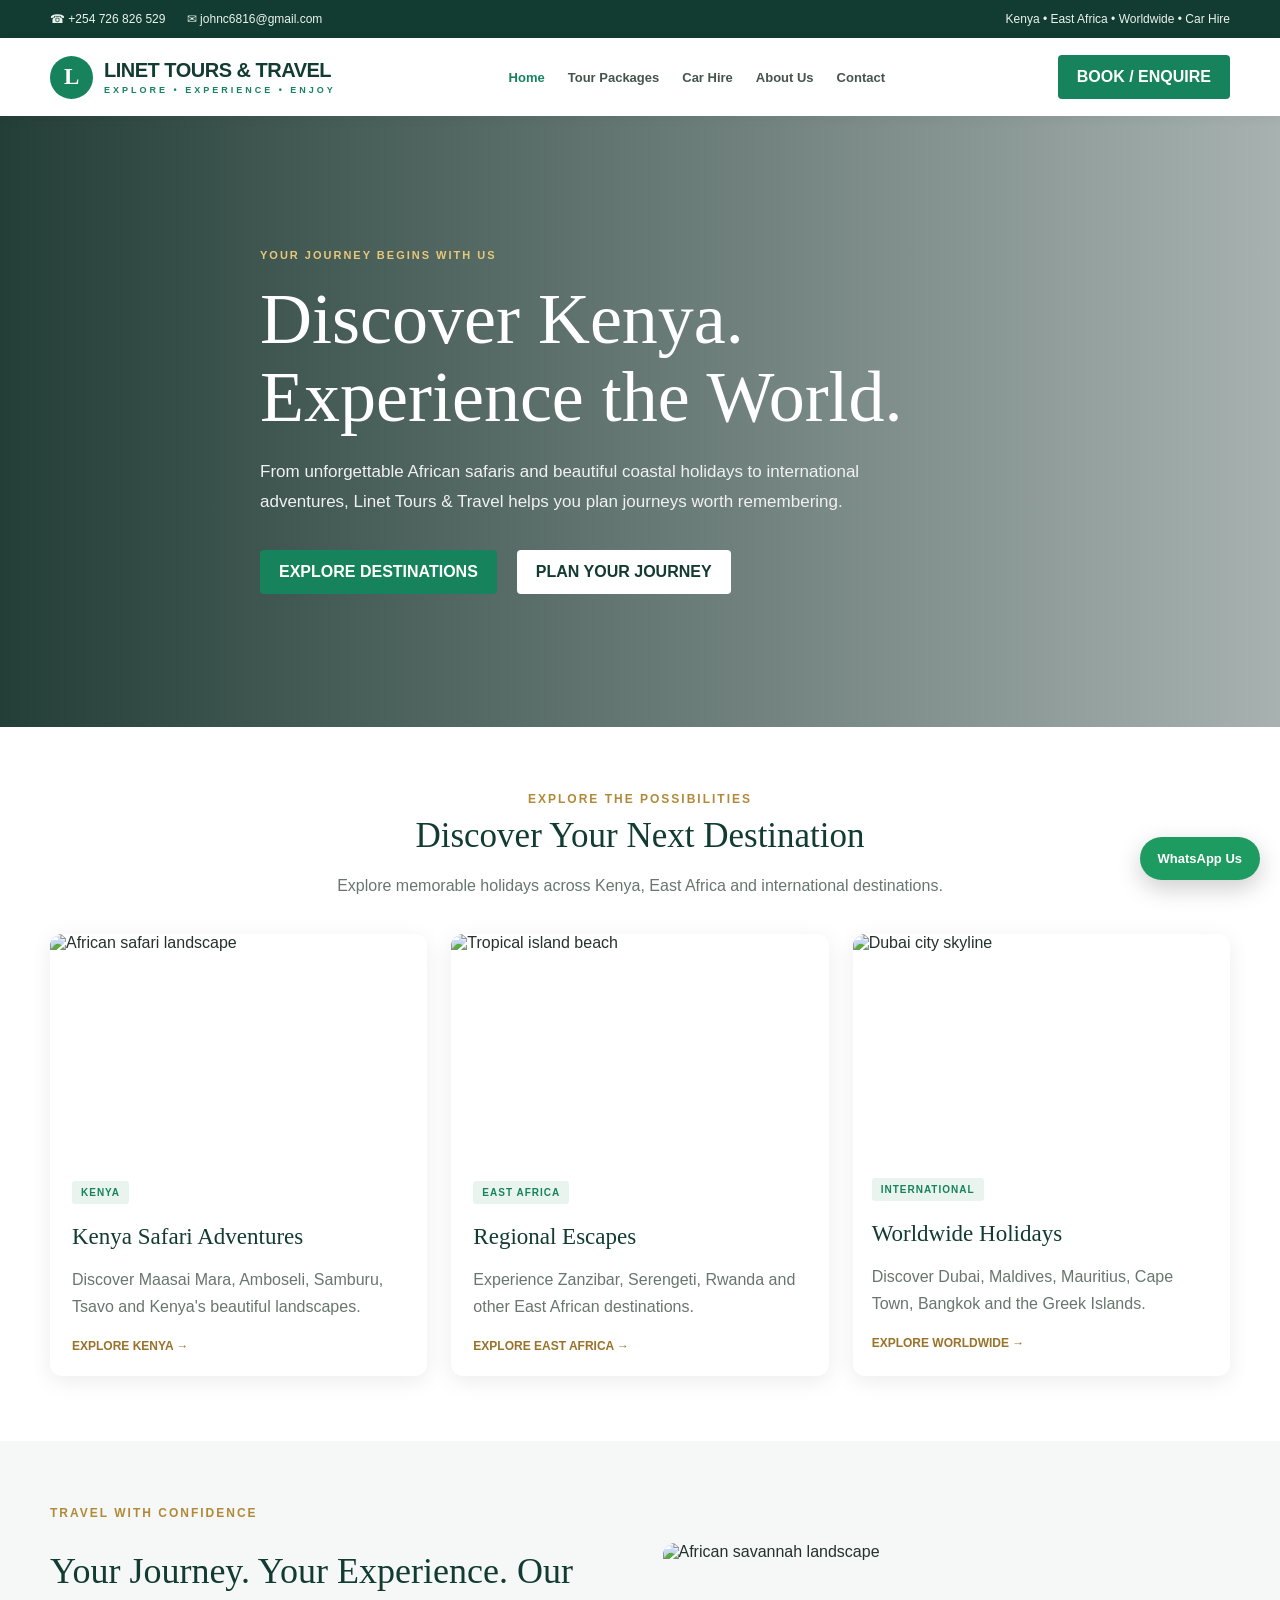
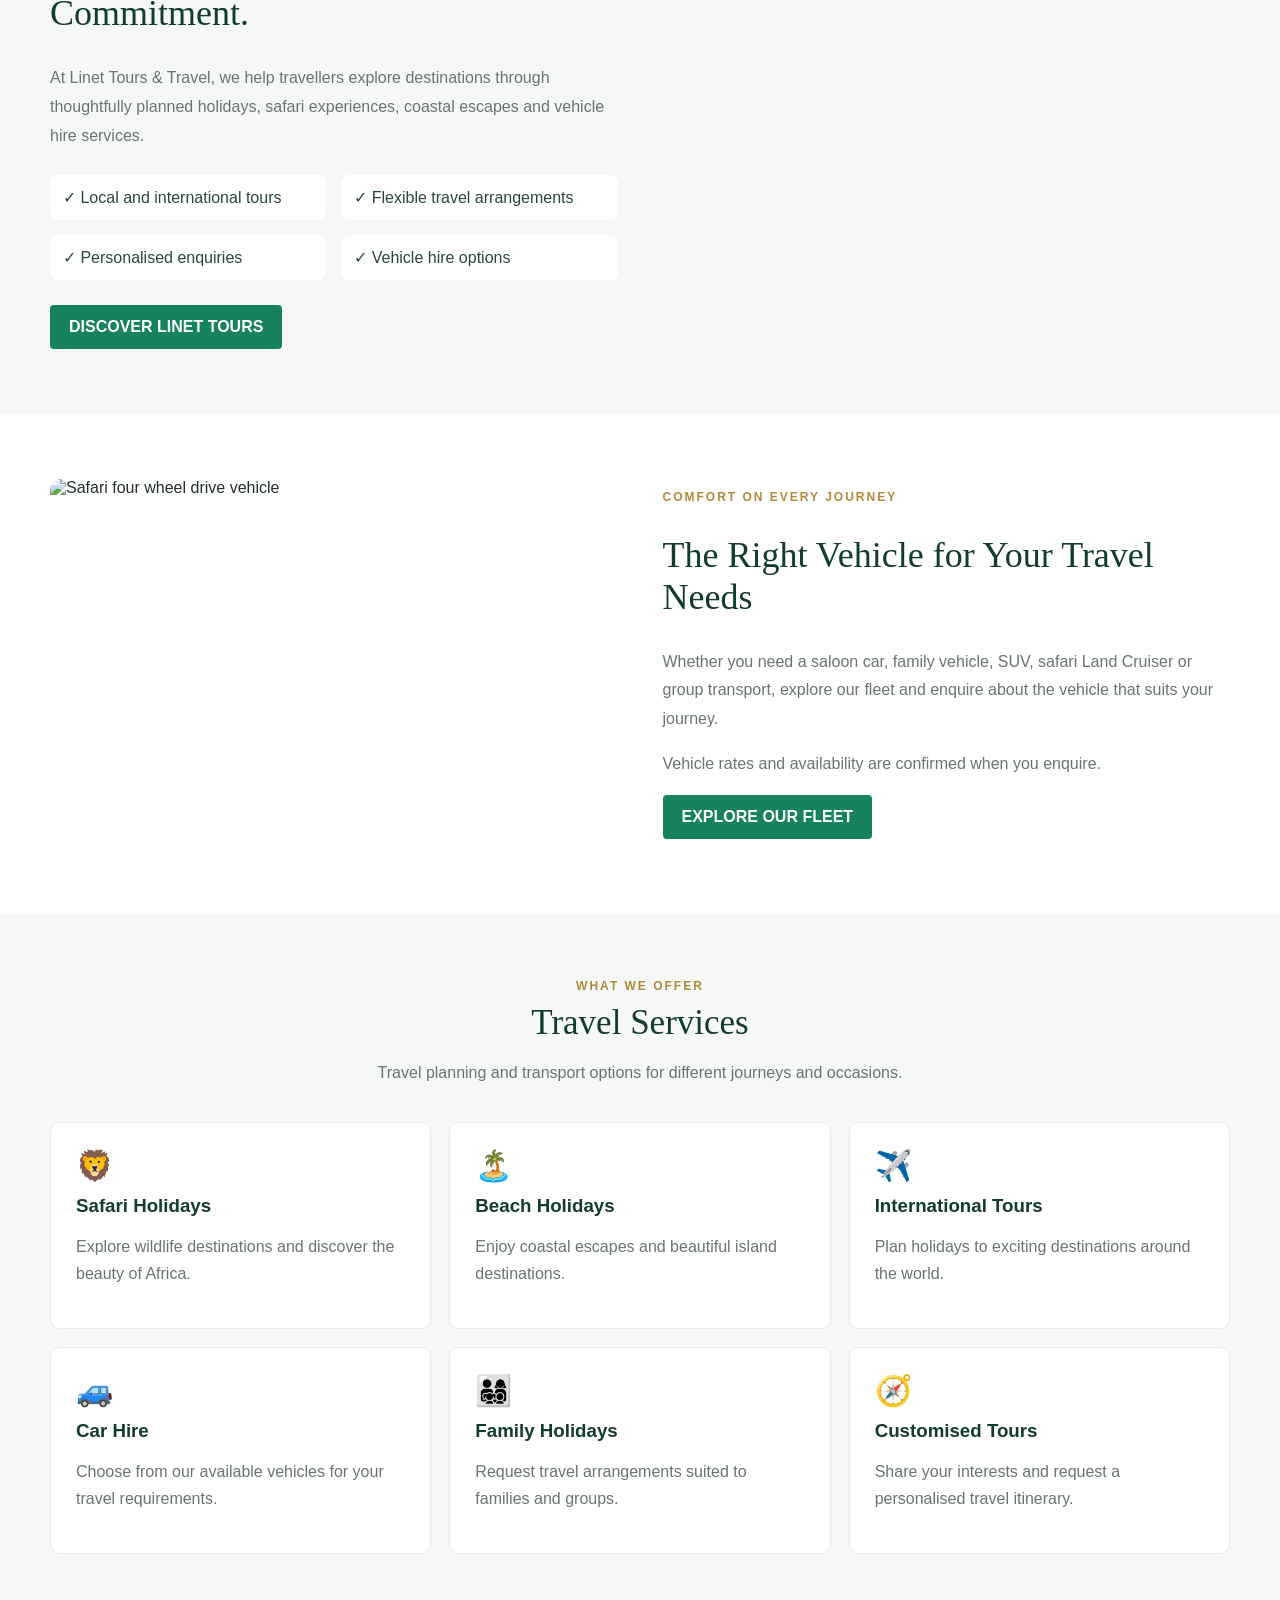
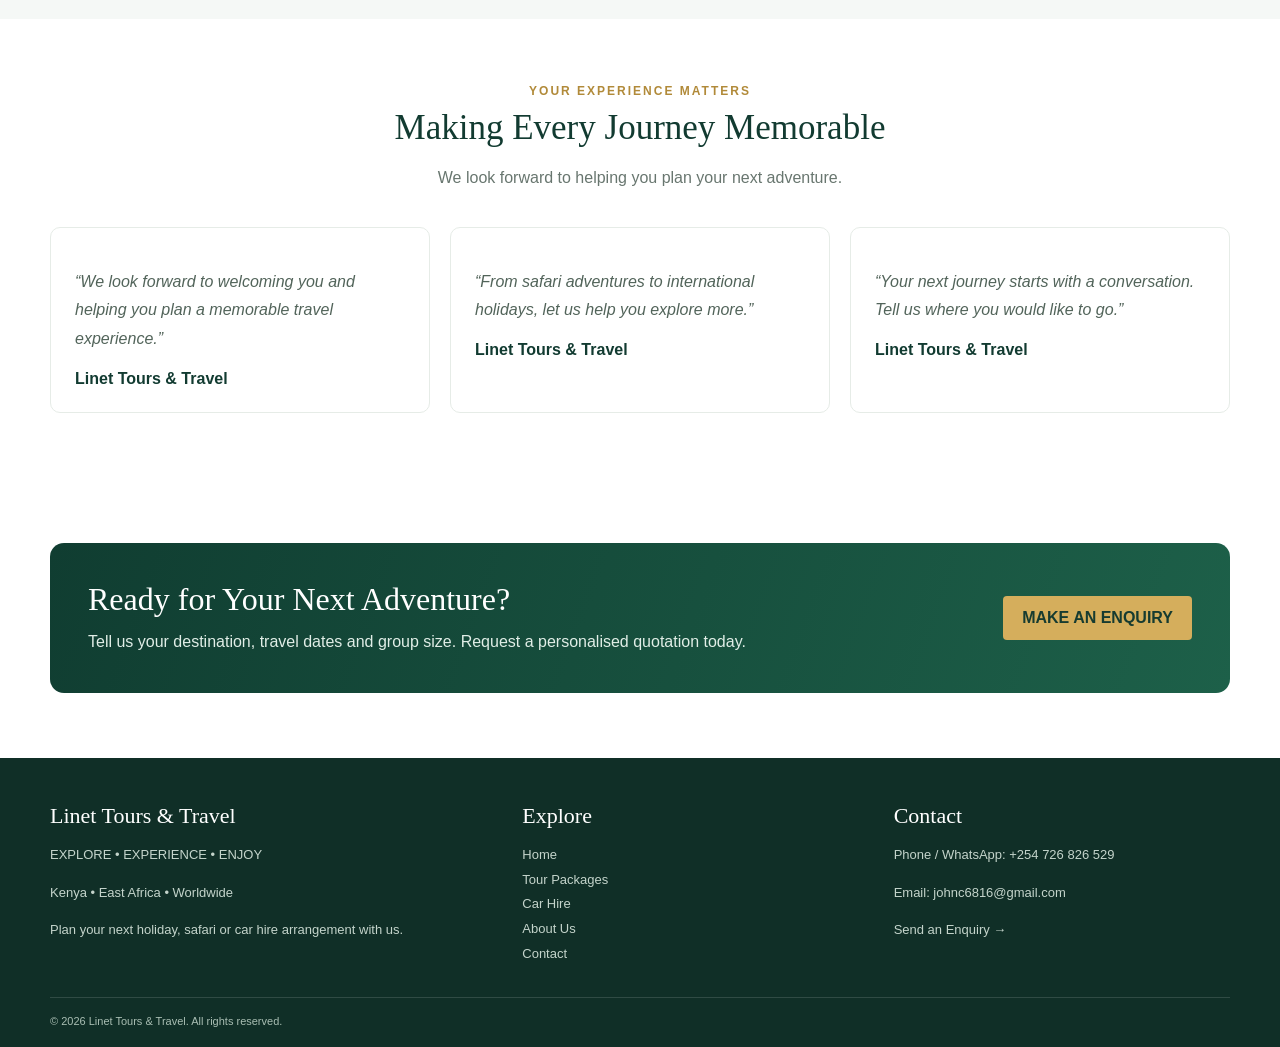
==== commit b2905271: "Update index.html" ====
--- a/index.html
+++ b/index.html
@@ -57,6 +57,7 @@
 .home-cta p{color:#e1eee7;line-height:1.7;margin:0}
 .home-cta .btn{background:#d5ae5c;color:#163b30}
 .home-fleet-img{object-position:center}
+
 @media(max-width:750px){
 .home-hero{min-height:520px}
 .home-hero .hero-content{padding-top:45px;padding-bottom:45px}
@@ -67,6 +68,99 @@
 .home-cta{flex-direction:column;align-items:flex-start;padding:27px}
 .home-cta h2{font-size:27px}
 .home-heading h2{font-size:29px}
+}
+
+/* MOBILE HOMEPAGE IMPROVEMENTS */
+@media (max-width:600px){
+
+.topbar .topinner{
+padding:9px 0;
+justify-content:center;
+}
+
+.topbar .topinner>div:first-child{
+display:flex;
+flex-wrap:nowrap;
+gap:10px;
+font-size:11px;
+}
+
+.topbar .topinner>div:last-child{
+display:none;
+}
+
+.nav{
+gap:9px;
+}
+
+.brand{
+flex:1;
+min-width:0;
+}
+
+.brand small{
+font-size:8px;
+letter-spacing:1.5px;
+}
+
+.navbtn{
+padding:10px 11px;
+font-size:11px;
+max-width:105px;
+text-align:center;
+}
+
+.menu{
+padding:7px;
+}
+
+.home-hero{
+min-height:460px;
+}
+
+.home-hero .hero-content{
+padding-top:45px;
+padding-bottom:45px;
+}
+
+.home-hero h1{
+font-size:clamp(36px,9vw,46px);
+line-height:1.08;
+margin:16px 0;
+}
+
+.home-hero p{
+font-size:15px;
+line-height:1.65;
+}
+
+.hero-actions{
+display:flex;
+flex-wrap:wrap;
+gap:10px;
+}
+
+.hero-actions .btn{
+margin:0;
+padding:12px 15px;
+font-size:12px;
+}
+
+.whatsapp{
+right:12px;
+bottom:18px;
+padding:10px 14px;
+font-size:12px;
+z-index:1000;
+}
+
+.home-section{
+padding:42px 0;
+}
+
+.home-card img{
+height:210px;
+}
 }
 </style>
 </head>
@@ -157,7 +251,7 @@
 
 <article class="home-card">
 <img src="https://images.unsplash.com/photo-1512453979798-5ea266f8880c?auto=format&fit=crop&w=900&q=85" alt="Dubai city skyline">
-<div class="home-card-body">
+<div class="cardbody">
 <span class="smalltag">INTERNATIONAL</span>
 <h3>Worldwide Holidays</h3>
 <p>Discover Dubai, Maldives, Mauritius, Cape Town, Bangkok and the Greek Islands.</p>
@@ -191,14 +285,17 @@
 <a class="btn" href="about.html">DISCOVER LINET TOURS</a>
 </div>
 
-<img src="https://images.unsplash.com/photo-1464822759023-fed622ff2c3b?auto=format&fit=crop&w=1100&q=85" alt="Beautiful mountain travel landscape">
+<!-- UPDATED AFRICAN LANDSCAPE IMAGE -->
+<img src="https://images.unsplash.com/photo-1632864790429-9669f5c2ecd7?auto=format&fit=crop&w=1100&q=85" alt="African savannah landscape">
 </div>
 </section>
 
 <!-- CAR HIRE -->
 <section class="home-section">
 <div class="wrap home-feature">
-<img class="home-fleet-img" src="https://images.unsplash.com/photo-1519641471654-76ce0107ad1b?auto=format&fit=crop&w=1100&q=85" alt="Travel SUV vehicle">
+
+<!-- UPDATED SAFARI LAND CRUISER IMAGE -->
+<img class="home-fleet-img" src="https://images.myguide-cdn.com/kenya/companies/4-days-small-group-safari-to-maasai-mara-l-nakuru-by-4wd/large/4-days-small-group-safari-to-maasai-mara-l-nakuru-by-4wd-4347914.jpg" alt="Safari four wheel drive vehicle">
 
 <div>
 <div class="home-label">Comfort on every journey</div>
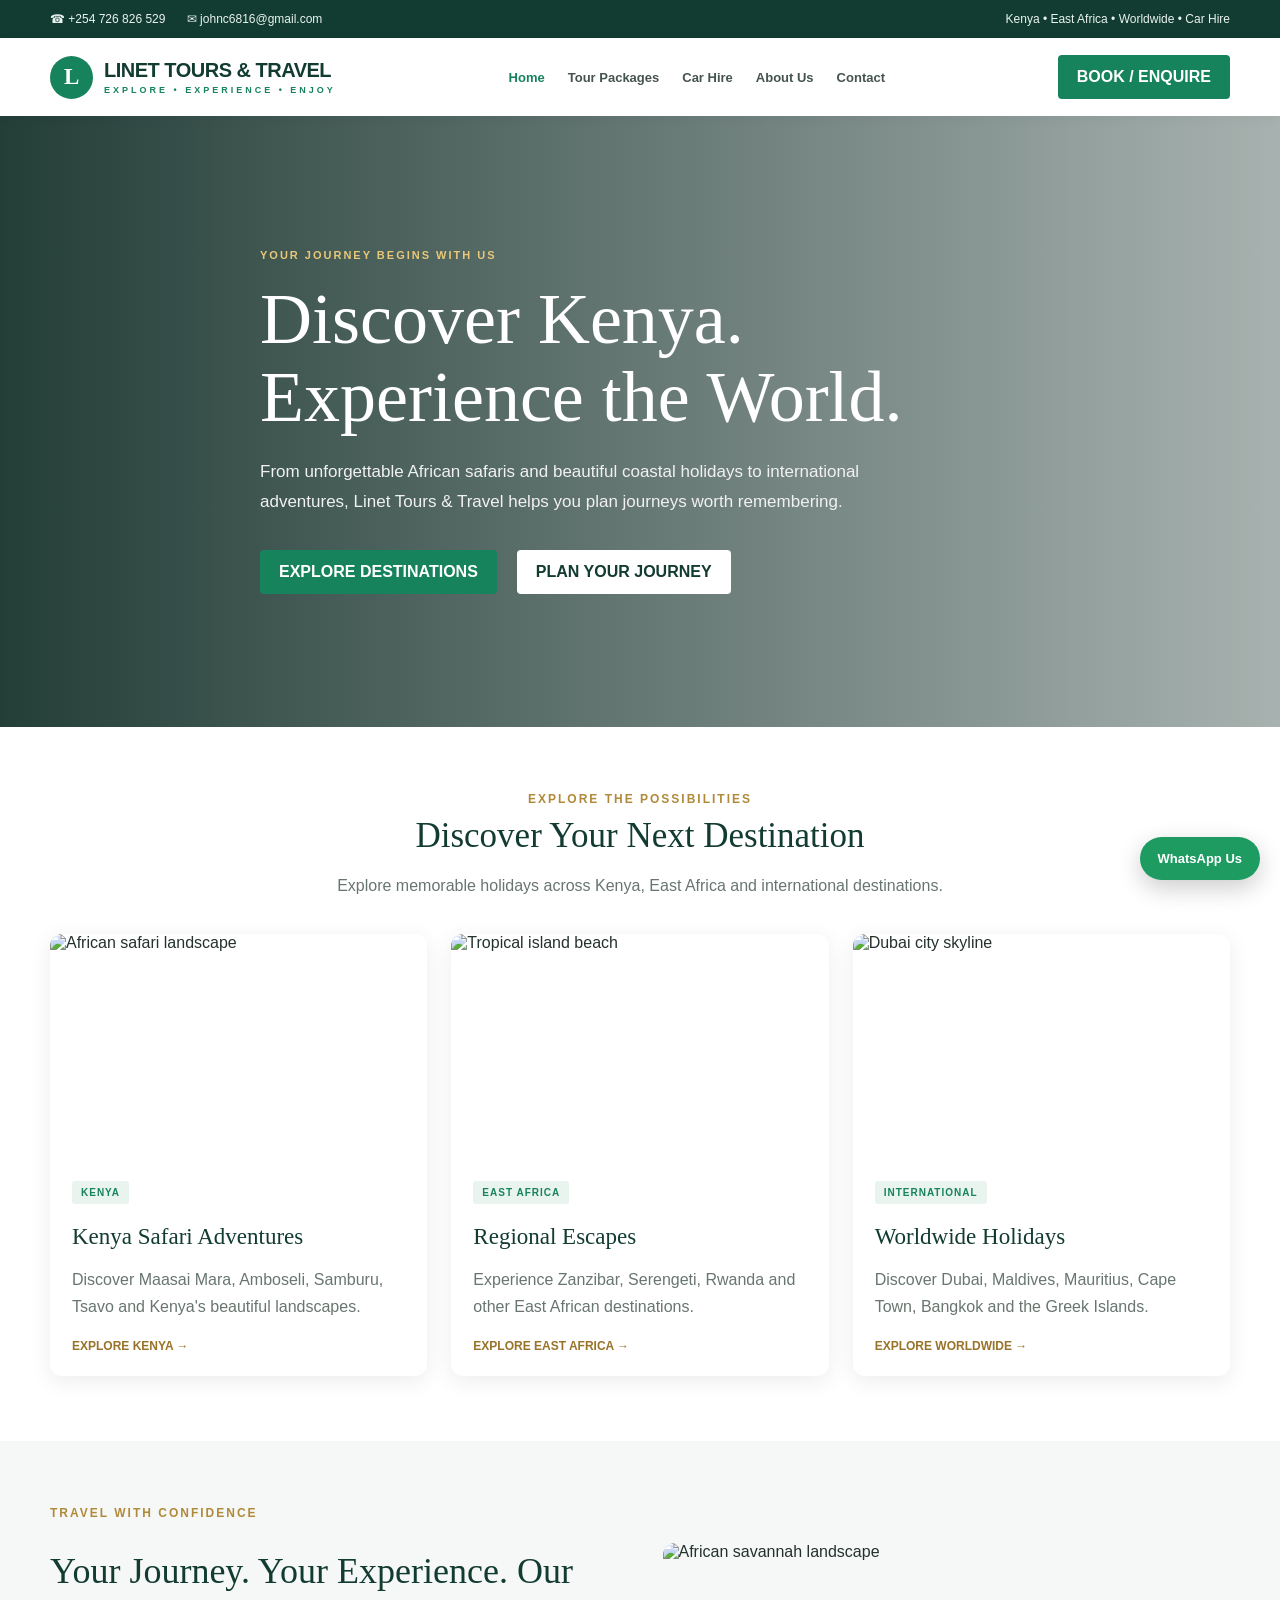
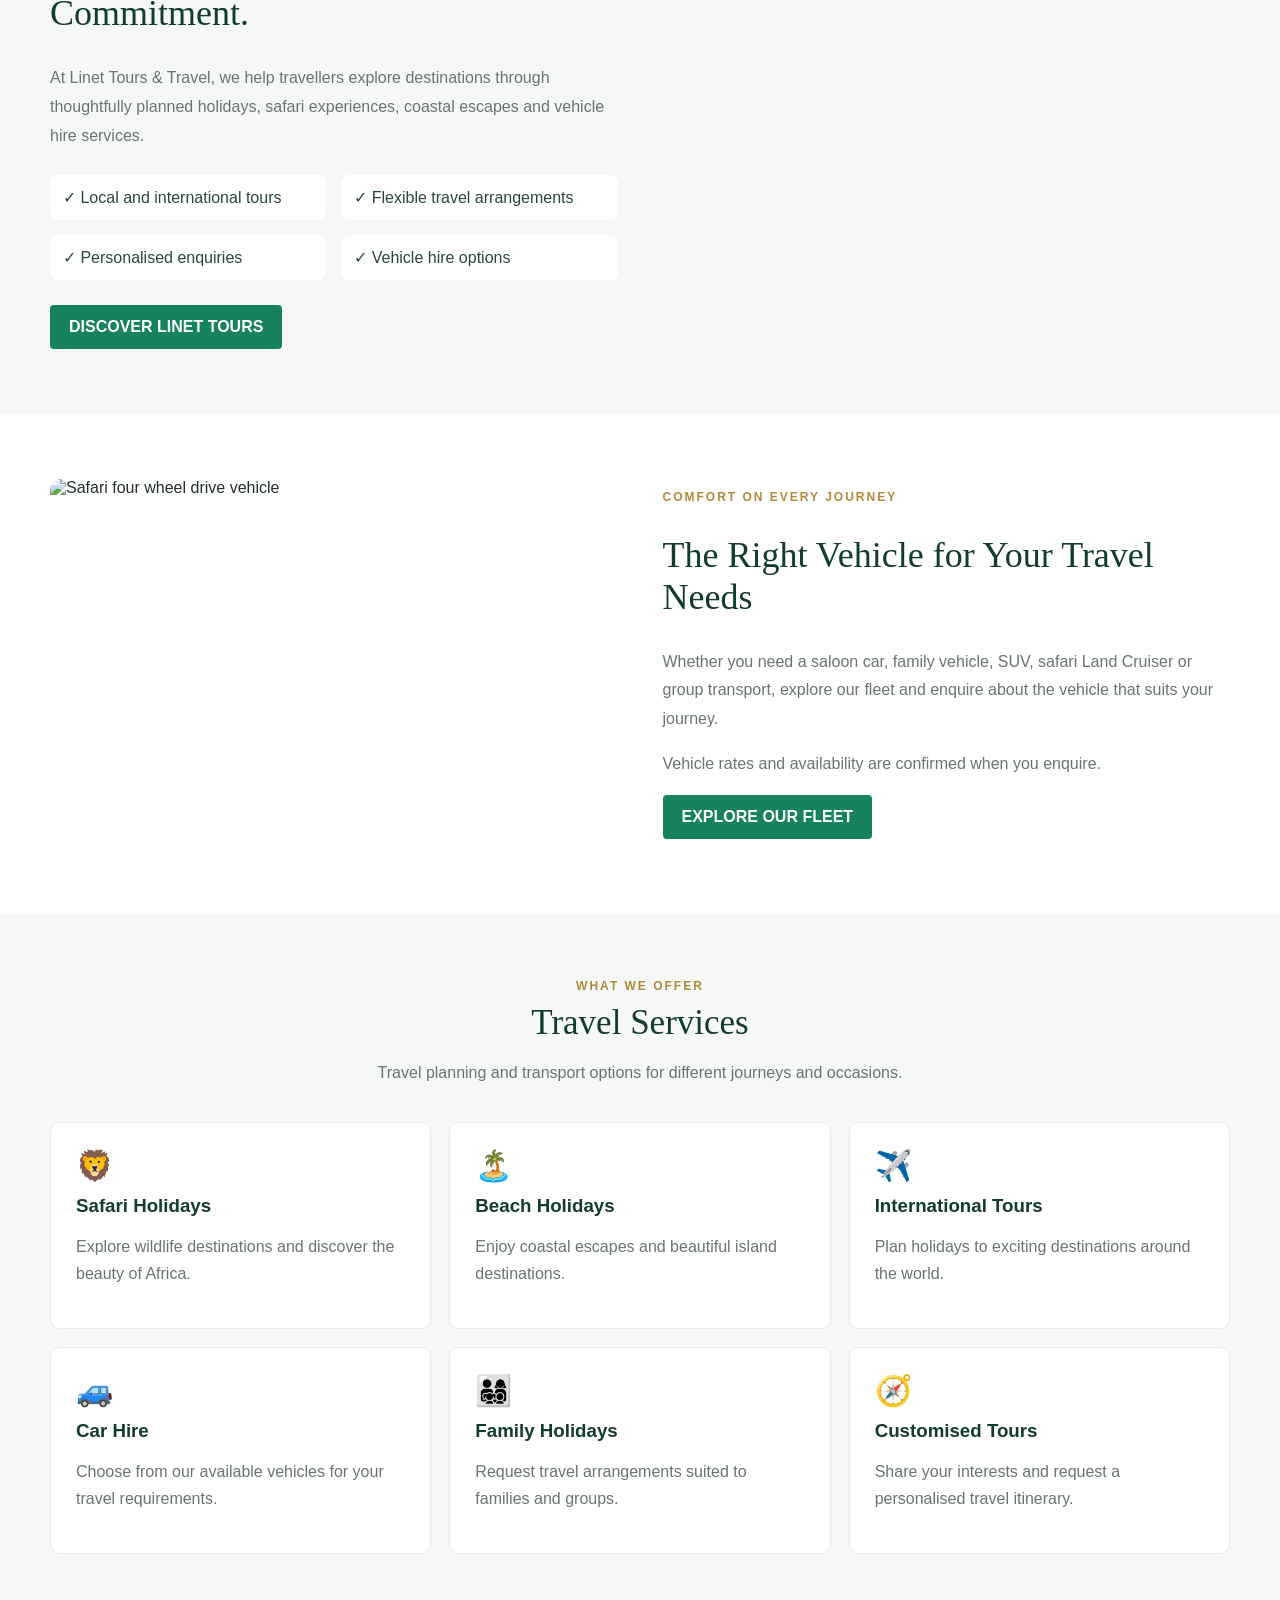
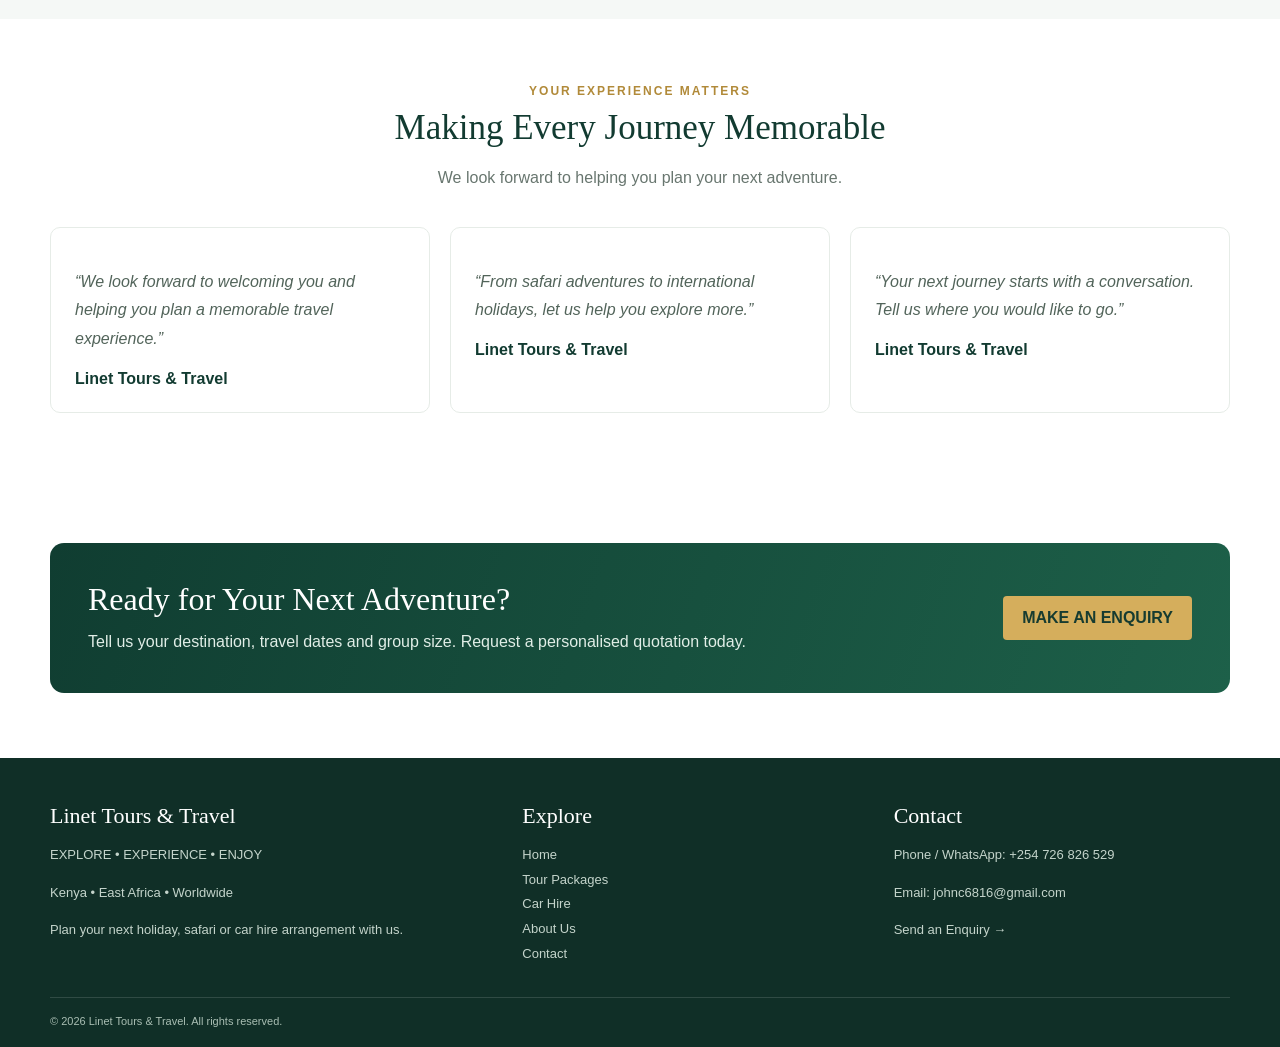
==== commit 5a693a34: "Update index.html" ====
--- a/index.html
+++ b/index.html
@@ -23,12 +23,14 @@
 .home-hero h1{font:500 clamp(42px,7vw,72px) Georgia,serif;line-height:1.08;margin:20px 0}
 .home-hero p{font-size:17px;line-height:1.8;max-width:650px;color:#f1f1f1}
 .home-hero .btn{margin:8px 8px 0 0}
+
 .home-section{padding:65px 0}
 .home-section.alt-bg{background:#f5f8f6}
 .home-heading{text-align:center;max-width:750px;margin:0 auto 35px}
 .home-heading h2{font:500 35px Georgia,serif;color:#123b31;margin:10px 0}
 .home-heading p{color:#68766f;line-height:1.7}
 .home-label{color:#b18a39;font-size:12px;font-weight:bold;letter-spacing:2px;text-transform:uppercase}
+
 .home-cards{display:grid;grid-template-columns:repeat(3,minmax(0,1fr));gap:24px}
 .home-card{background:white;border-radius:12px;overflow:hidden;box-shadow:0 5px 22px rgba(0,0,0,.08)}
 .home-card img{width:100%;height:225px;object-fit:cover;display:block}
@@ -37,21 +39,25 @@
 .home-card p{color:#68766f;line-height:1.7}
 .home-card .read{color:#987329;font-weight:bold;text-decoration:none}
 .home-card .read:hover{text-decoration:underline}
+
 .home-feature{display:grid;grid-template-columns:1fr 1fr;gap:45px;align-items:center}
 .home-feature img{width:100%;height:370px;object-fit:cover;border-radius:12px}
 .home-feature h2{font:500 36px Georgia,serif;color:#123b31}
 .home-feature p{line-height:1.8;color:#68766f}
 .home-checks{display:grid;grid-template-columns:1fr 1fr;gap:15px;margin:25px 0}
 .home-check{padding:13px;background:white;border-radius:8px;color:#29483c}
+
 .home-services{display:grid;grid-template-columns:repeat(3,minmax(0,1fr));gap:18px}
 .home-service{padding:25px;background:white;border:1px solid #e6ece7;border-radius:10px}
 .home-service .symbol{font-size:30px}
 .home-service h3{color:#123b31;margin:12px 0 8px}
 .home-service p{color:#68766f;line-height:1.7}
+
 .home-quotes{display:grid;grid-template-columns:repeat(3,minmax(0,1fr));gap:20px}
 .home-quote{background:white;border:1px solid #e6ece7;border-radius:10px;padding:24px}
 .home-quote p{color:#52645a;line-height:1.8;font-style:italic}
 .home-quote strong{color:#123b31}
+
 .home-cta{background:linear-gradient(110deg,#103d31,#1d6049);border-radius:14px;padding:38px;color:white;display:flex;justify-content:space-between;align-items:center;gap:25px}
 .home-cta h2{font:500 32px Georgia,serif;margin:0 0 10px}
 .home-cta p{color:#e1eee7;line-height:1.7;margin:0}
@@ -71,75 +77,44 @@
 }
 
 /* MOBILE HOMEPAGE IMPROVEMENTS */
-@media (max-width:600px){
-
+@media(max-width:600px){
 .topbar .topinner{
 padding:9px 0;
 justify-content:center;
 }
-
 .topbar .topinner>div:first-child{
 display:flex;
 flex-wrap:nowrap;
 gap:10px;
 font-size:11px;
 }
-
-.topbar .topinner>div:last-child{
-display:none;
-}
-
-.nav{
-gap:9px;
-}
-
-.brand{
-flex:1;
-min-width:0;
-}
-
-.brand small{
-font-size:8px;
-letter-spacing:1.5px;
-}
-
+.topbar .topinner>div:last-child{display:none}
+
+.nav{gap:9px}
+.brand{flex:1;min-width:0}
+.brand small{font-size:8px;letter-spacing:1.5px}
 .navbtn{
 padding:10px 11px;
 font-size:11px;
 max-width:105px;
 text-align:center;
 }
-
-.menu{
-padding:7px;
-}
-
-.home-hero{
-min-height:460px;
-}
-
-.home-hero .hero-content{
-padding-top:45px;
-padding-bottom:45px;
-}
-
+.menu{padding:7px}
+
+.home-hero{min-height:460px}
+.home-hero .hero-content{padding-top:45px;padding-bottom:45px}
 .home-hero h1{
 font-size:clamp(36px,9vw,46px);
 line-height:1.08;
 margin:16px 0;
 }
-
-.home-hero p{
-font-size:15px;
-line-height:1.65;
-}
+.home-hero p{font-size:15px;line-height:1.65}
 
 .hero-actions{
 display:flex;
 flex-wrap:wrap;
 gap:10px;
 }
-
 .hero-actions .btn{
 margin:0;
 padding:12px 15px;
@@ -154,13 +129,8 @@
 z-index:1000;
 }
 
-.home-section{
-padding:42px 0;
-}
-
-.home-card img{
-height:210px;
-}
+.home-section{padding:42px 0}
+.home-card img{height:210px}
 }
 </style>
 </head>
@@ -251,7 +221,7 @@
 
 <article class="home-card">
 <img src="https://images.unsplash.com/photo-1512453979798-5ea266f8880c?auto=format&fit=crop&w=900&q=85" alt="Dubai city skyline">
-<div class="cardbody">
+<div class="home-card-body">
 <span class="smalltag">INTERNATIONAL</span>
 <h3>Worldwide Holidays</h3>
 <p>Discover Dubai, Maldives, Mauritius, Cape Town, Bangkok and the Greek Islands.</p>
@@ -285,7 +255,6 @@
 <a class="btn" href="about.html">DISCOVER LINET TOURS</a>
 </div>
 
-<!-- UPDATED AFRICAN LANDSCAPE IMAGE -->
 <img src="https://images.unsplash.com/photo-1632864790429-9669f5c2ecd7?auto=format&fit=crop&w=1100&q=85" alt="African savannah landscape">
 </div>
 </section>
@@ -294,7 +263,6 @@
 <section class="home-section">
 <div class="wrap home-feature">
 
-<!-- UPDATED SAFARI LAND CRUISER IMAGE -->
 <img class="home-fleet-img" src="https://images.myguide-cdn.com/kenya/companies/4-days-small-group-safari-to-maasai-mara-l-nakuru-by-4wd/large/4-days-small-group-safari-to-maasai-mara-l-nakuru-by-4wd-4347914.jpg" alt="Safari four wheel drive vehicle">
 
 <div>
